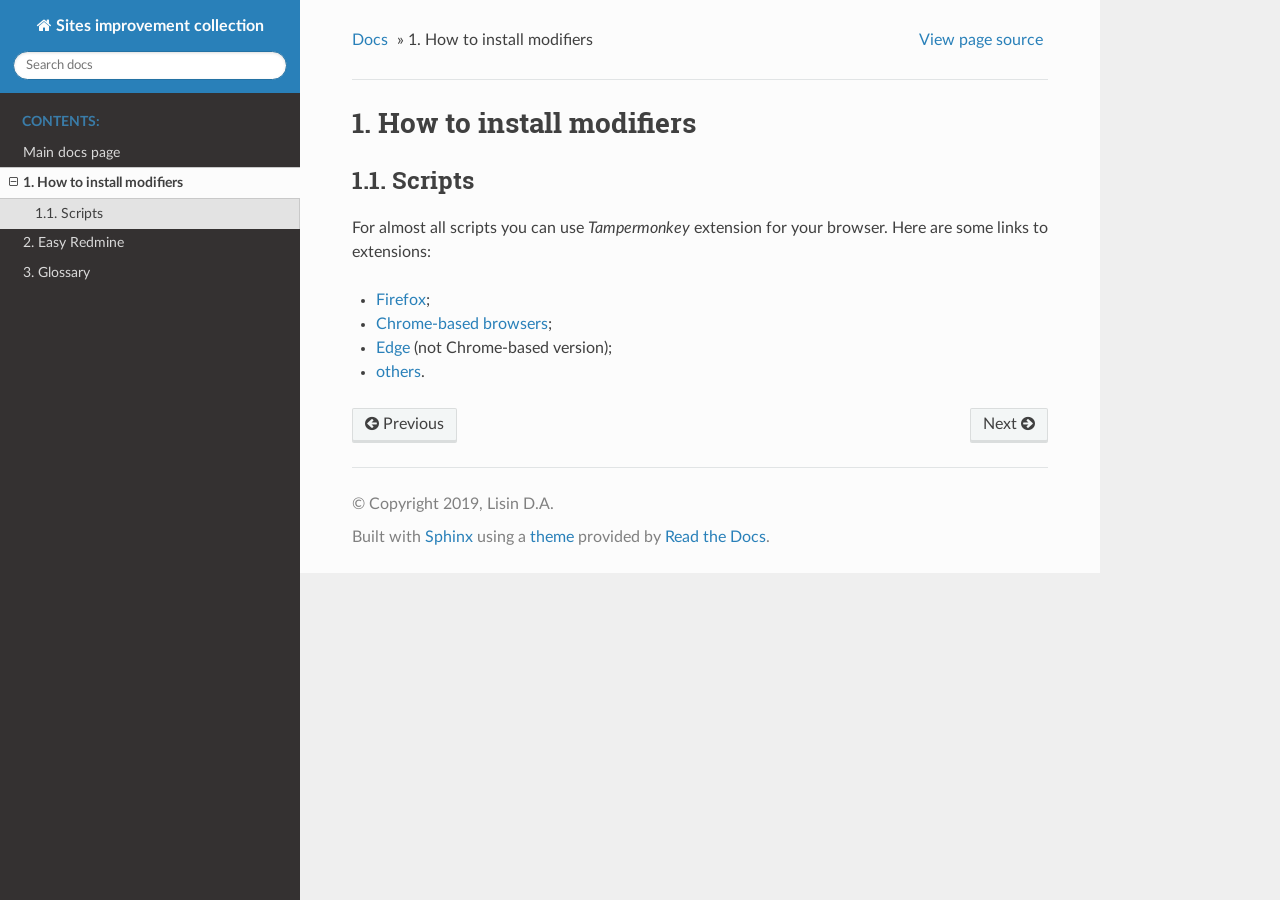
==== docs/how_to/index.html @ df13b31c "Init docs" ====
<!DOCTYPE html>
<!--[if IE 8]><html class="no-js lt-ie9" lang="en" > <![endif]-->
<!--[if gt IE 8]><!--> <html class="no-js" lang="en" > <!--<![endif]-->
<head>
  <meta charset="utf-8">
  
  <meta name="viewport" content="width=device-width, initial-scale=1.0">
  
  <title>1. How to install modifiers &mdash; Sites improvement collection 1.0.0 documentation</title>
  

  
  
    <link rel="shortcut icon" href="../_static/favicon.ico"/>
  
  
  

  
  <script type="text/javascript" src="../_static/js/modernizr.min.js"></script>
  
    
      <script type="text/javascript" id="documentation_options" data-url_root="../" src="../_static/documentation_options.js"></script>
        <script type="text/javascript" src="../_static/jquery.js"></script>
        <script type="text/javascript" src="../_static/underscore.js"></script>
        <script type="text/javascript" src="../_static/doctools.js"></script>
        <script type="text/javascript" src="../_static/language_data.js"></script>
    
    <script type="text/javascript" src="../_static/js/theme.js"></script>

    

  
  <link rel="stylesheet" href="../_static/css/theme.css" type="text/css" />
  <link rel="stylesheet" href="../_static/pygments.css" type="text/css" />
  <link rel="stylesheet" href="../_static/css/styles.css" type="text/css" />
    <link rel="index" title="Index" href="../genindex.html" />
    <link rel="search" title="Search" href="../search.html" />
    <link rel="next" title="2. Easy Redmine" href="../easy_redmine/index.html" />
    <link rel="prev" title="Main docs page" href="../index.html" /> 
</head>

<body class="wy-body-for-nav">

   
  <div class="wy-grid-for-nav">
    
    <nav data-toggle="wy-nav-shift" class="wy-nav-side">
      <div class="wy-side-scroll">
        <div class="wy-side-nav-search" >
          

          
            <a href="../index.html" class="icon icon-home"> Sites improvement collection
          

          
          </a>

          
            
            
          

          
<div role="search">
  <form id="rtd-search-form" class="wy-form" action="../search.html" method="get">
    <input type="text" name="q" placeholder="Search docs" />
    <input type="hidden" name="check_keywords" value="yes" />
    <input type="hidden" name="area" value="default" />
  </form>
</div>

          
        </div>

        <div class="wy-menu wy-menu-vertical" data-spy="affix" role="navigation" aria-label="main navigation">
          
            
            
              
            
            
              <p class="caption"><span class="caption-text">Contents:</span></p>
<ul class="current">
<li class="toctree-l1"><a class="reference internal" href="../index.html">Main docs page</a></li>
<li class="toctree-l1 current"><a class="current reference internal" href="#">1. How to install modifiers</a><ul>
<li class="toctree-l2"><a class="reference internal" href="#scripts">1.1. Scripts</a></li>
</ul>
</li>
<li class="toctree-l1"><a class="reference internal" href="../easy_redmine/index.html">2. Easy Redmine</a></li>
<li class="toctree-l1"><a class="reference internal" href="../glossary.html">3. Glossary</a></li>
</ul>

            
          
        </div>
      </div>
    </nav>

    <section data-toggle="wy-nav-shift" class="wy-nav-content-wrap">

      
      <nav class="wy-nav-top" aria-label="top navigation">
        
          <i data-toggle="wy-nav-top" class="fa fa-bars"></i>
          <a href="../index.html">Sites improvement collection</a>
        
      </nav>


      <div class="wy-nav-content">
        
        <div class="rst-content">
        
          















<div role="navigation" aria-label="breadcrumbs navigation">

  <ul class="wy-breadcrumbs">
    
      <li><a href="../index.html">Docs</a> &raquo;</li>
        
      <li>1. How to install modifiers</li>
    
    
      <li class="wy-breadcrumbs-aside">
        
            
            <a href="../_sources/how_to/index.rst.txt" rel="nofollow"> View page source</a>
          
        
      </li>
    
  </ul>

  
  <hr/>
</div>
          <div role="main" class="document" itemscope="itemscope" itemtype="http://schema.org/Article">
           <div itemprop="articleBody">
            
  <div class="section" id="how-to-install-modifiers">
<h1>1. How to install modifiers<a class="headerlink" href="#how-to-install-modifiers" title="Permalink to this headline">¶</a></h1>
<div class="section" id="scripts">
<h2>1.1. Scripts<a class="headerlink" href="#scripts" title="Permalink to this headline">¶</a></h2>
<p>For almost all scripts you can use <em class="extension">Tampermonkey</em> extension for
your browser. Here are some links to extensions:</p>
<ul class="simple">
<li><p><a class="reference external" href="https://www.tampermonkey.net/?ext=dhdg&amp;browser=firefox">Firefox</a>;</p></li>
<li><p><a class="reference external" href="https://www.tampermonkey.net/?ext=dhdg&amp;browser=chrome">Chrome-based browsers</a>;</p></li>
<li><p><a class="reference external" href="https://www.tampermonkey.net/?ext=dhdg&amp;browser=edge">Edge</a>  (not Chrome-based version);</p></li>
<li><p><a class="reference external" href="https://www.tampermonkey.net/index.php?ext=dhdg&amp;browser=safari">others</a>.</p></li>
</ul>
</div>
</div>


           </div>
           
          </div>
          <footer>
  
    <div class="rst-footer-buttons" role="navigation" aria-label="footer navigation">
      
        <a href="../easy_redmine/index.html" class="btn btn-neutral float-right" title="2. Easy Redmine" accesskey="n" rel="next">Next <span class="fa fa-arrow-circle-right"></span></a>
      
      
        <a href="../index.html" class="btn btn-neutral float-left" title="Main docs page" accesskey="p" rel="prev"><span class="fa fa-arrow-circle-left"></span> Previous</a>
      
    </div>
  

  <hr/>

  <div role="contentinfo">
    <p>
        &copy; Copyright 2019, Lisin D.A.

    </p>
  </div>
  Built with <a href="http://sphinx-doc.org/">Sphinx</a> using a <a href="https://github.com/rtfd/sphinx_rtd_theme">theme</a> provided by <a href="https://readthedocs.org">Read the Docs</a>. 

</footer>

        </div>
      </div>

    </section>

  </div>
  


  <script type="text/javascript">
      jQuery(function () {
          SphinxRtdTheme.Navigation.enable(true);
      });
  </script>

  
  
    
   

</body>
</html>
---- docs/_static/css/theme.css ----
/* sphinx_rtd_theme version 0.4.3 | MIT license */
/* Built 20190212 16:02 */
*{-webkit-box-sizing:border-box;-moz-box-sizing:border-box;box-sizing:border-box}article,aside,details,figcaption,figure,footer,header,hgroup,nav,section{display:block}audio,canvas,video{display:inline-block;*display:inline;*zoom:1}audio:not([controls]){display:none}[hidden]{display:none}*{-webkit-box-sizing:border-box;-moz-box-sizing:border-box;box-sizing:border-box}html{font-size:100%;-webkit-text-size-adjust:100%;-ms-text-size-adjust:100%}body{margin:0}a:hover,a:active{outline:0}abbr[title]{border-bottom:1px dotted}b,strong{font-weight:bold}blockquote{margin:0}dfn{font-style:italic}ins{background:#ff9;color:#000;text-decoration:none}mark{background:#ff0;color:#000;font-style:italic;font-weight:bold}pre,code,.rst-content tt,.rst-content code,kbd,samp{font-family:monospace,serif;_font-family:"courier new",monospace;font-size:1em}pre{white-space:pre}q{quotes:none}q:before,q:after{content:"";content:none}small{font-size:85%}sub,sup{font-size:75%;line-height:0;position:relative;vertical-align:baseline}sup{top:-0.5em}sub{bottom:-0.25em}ul,ol,dl{margin:0;padding:0;list-style:none;list-style-image:none}li{list-style:none}dd{margin:0}img{border:0;-ms-interpolation-mode:bicubic;vertical-align:middle;max-width:100%}svg:not(:root){overflow:hidden}figure{margin:0}form{margin:0}fieldset{border:0;margin:0;padding:0}label{cursor:pointer}legend{border:0;*margin-left:-7px;padding:0;white-space:normal}button,input,select,textarea{font-size:100%;margin:0;vertical-align:baseline;*vertical-align:middle}button,input{line-height:normal}button,input[type="button"],input[type="reset"],input[type="submit"]{cursor:pointer;-webkit-appearance:button;*overflow:visible}button[disabled],input[disabled]{cursor:default}input[type="checkbox"],input[type="radio"]{box-sizing:border-box;padding:0;*width:13px;*height:13px}input[type="search"]{-webkit-appearance:textfield;-moz-box-sizing:content-box;-webkit-box-sizing:content-box;box-sizing:content-box}input[type="search"]::-webkit-search-decoration,input[type="search"]::-webkit-search-cancel-button{-webkit-appearance:none}button::-moz-focus-inner,input::-moz-focus-inner{border:0;padding:0}textarea{overflow:auto;vertical-align:top;resize:vertical}table{border-collapse:collapse;border-spacing:0}td{vertical-align:top}.chromeframe{margin:.2em 0;background:#ccc;color:#000;padding:.2em 0}.ir{display:block;border:0;text-indent:-999em;overflow:hidden;background-color:transparent;background-repeat:no-repeat;text-align:left;direction:ltr;*line-height:0}.ir br{display:none}.hidden{display:none !important;visibility:hidden}.visuallyhidden{border:0;clip:rect(0 0 0 0);height:1px;margin:-1px;overflow:hidden;padding:0;position:absolute;width:1px}.visuallyhidden.focusable:active,.visuallyhidden.focusable:focus{clip:auto;height:auto;margin:0;overflow:visible;position:static;width:auto}.invisible{visibility:hidden}.relative{position:relative}big,small{font-size:100%}@media print{html,body,section{background:none !important}*{box-shadow:none !important;text-shadow:none !important;filter:none !important;-ms-filter:none !important}a,a:visited{text-decoration:underline}.ir a:after,a[href^="javascript:"]:after,a[href^="#"]:after{content:""}pre,blockquote{page-break-inside:avoid}thead{display:table-header-group}tr,img{page-break-inside:avoid}img{max-width:100% !important}@page{margin:.5cm}p,h2,.rst-content .toctree-wrapper p.caption,h3{orphans:3;widows:3}h2,.rst-content .toctree-wrapper p.caption,h3{page-break-after:avoid}}.fa:before,.wy-menu-vertical li span.toctree-expand:before,.wy-menu-vertical li.on a span.toctree-expand:before,.wy-menu-vertical li.current>a span.toctree-expand:before,.rst-content .admonition-title:before,.rst-content h1 .headerlink:before,.rst-content h2 .headerlink:before,.rst-content h3 .headerlink:before,.rst-content h4 .headerlink:before,.rst-content h5 .headerlink:before,.rst-content h6 .headerlink:before,.rst-content dl dt .headerlink:before,.rst-content p.caption .headerlink:before,.rst-content table>caption .headerlink:before,.rst-content .code-block-caption .headerlink:before,.rst-content tt.download span:first-child:before,.rst-content code.download span:first-child:before,.icon:before,.wy-dropdown .caret:before,.wy-inline-validate.wy-inline-validate-success .wy-input-context:before,.wy-inline-validate.wy-inline-validate-danger .wy-input-context:before,.wy-inline-validate.wy-inline-validate-warning .wy-input-context:before,.wy-inline-validate.wy-inline-validate-info .wy-input-context:before,.wy-alert,.rst-content .note,.rst-content .attention,.rst-content .caution,.rst-content .danger,.rst-content .error,.rst-content .hint,.rst-content .important,.rst-content .tip,.rst-content .warning,.rst-content .seealso,.rst-content .admonition-todo,.rst-content .admonition,.btn,input[type="text"],input[type="password"],input[type="email"],input[type="url"],input[type="date"],input[type="month"],input[type="time"],input[type="datetime"],input[type="datetime-local"],input[type="week"],input[type="number"],input[type="search"],input[type="tel"],input[type="color"],select,textarea,.wy-menu-vertical li.on a,.wy-menu-vertical li.current>a,.wy-side-nav-search>a,.wy-side-nav-search .wy-dropdown>a,.wy-nav-top a{-webkit-font-smoothing:antialiased}.clearfix{*zoom:1}.clearfix:before,.clearfix:after{display:table;content:""}.clearfix:after{clear:both}/*!
 *  Font Awesome 4.7.0 by @davegandy - http://fontawesome.io - @fontawesome
 *  License - http://fontawesome.io/license (Font: SIL OFL 1.1, CSS: MIT License)
 */@font-face{font-family:'FontAwesome';src:url("../fonts/fontawesome-webfont.eot?v=4.7.0");src:url("../fonts/fontawesome-webfont.eot?#iefix&v=4.7.0") format("embedded-opentype"),url("../fonts/fontawesome-webfont.woff2?v=4.7.0") format("woff2"),url("../fonts/fontawesome-webfont.woff?v=4.7.0") format("woff"),url("../fonts/fontawesome-webfont.ttf?v=4.7.0") format("truetype"),url("../fonts/fontawesome-webfont.svg?v=4.7.0#fontawesomeregular") format("svg");font-weight:normal;font-style:normal}.fa,.wy-menu-vertical li span.toctree-expand,.wy-menu-vertical li.on a span.toctree-expand,.wy-menu-vertical li.current>a span.toctree-expand,.rst-content .admonition-title,.rst-content h1 .headerlink,.rst-content h2 .headerlink,.rst-content h3 .headerlink,.rst-content h4 .headerlink,.rst-content h5 .headerlink,.rst-content h6 .headerlink,.rst-content dl dt .headerlink,.rst-content p.caption .headerlink,.rst-content table>caption .headerlink,.rst-content .code-block-caption .headerlink,.rst-content tt.download span:first-child,.rst-content code.download span:first-child,.icon{display:inline-block;font:normal normal normal 14px/1 FontAwesome;font-size:inherit;text-rendering:auto;-webkit-font-smoothing:antialiased;-moz-osx-font-smoothing:grayscale}.fa-lg{font-size:1.3333333333em;line-height:.75em;vertical-align:-15%}.fa-2x{font-size:2em}.fa-3x{font-size:3em}.fa-4x{font-size:4em}.fa-5x{font-size:5em}.fa-fw{width:1.2857142857em;text-align:center}.fa-ul{padding-left:0;margin-left:2.1428571429em;list-style-type:none}.fa-ul>li{position:relative}.fa-li{position:absolute;left:-2.1428571429em;width:2.1428571429em;top:.1428571429em;text-align:center}.fa-li.fa-lg{left:-1.8571428571em}.fa-border{padding:.2em .25em .15em;border:solid 0.08em #eee;border-radius:.1em}.fa-pull-left{float:left}.fa-pull-right{float:right}.fa.fa-pull-left,.wy-menu-vertical li span.fa-pull-left.toctree-expand,.wy-menu-vertical li.on a span.fa-pull-left.toctree-expand,.wy-menu-vertical li.current>a span.fa-pull-left.toctree-expand,.rst-content .fa-pull-left.admonition-title,.rst-content h1 .fa-pull-left.headerlink,.rst-content h2 .fa-pull-left.headerlink,.rst-content h3 .fa-pull-left.headerlink,.rst-content h4 .fa-pull-left.headerlink,.rst-content h5 .fa-pull-left.headerlink,.rst-content h6 .fa-pull-left.headerlink,.rst-content dl dt .fa-pull-left.headerlink,.rst-content p.caption .fa-pull-left.headerlink,.rst-content table>caption .fa-pull-left.headerlink,.rst-content .code-block-caption .fa-pull-left.headerlink,.rst-content tt.download span.fa-pull-left:first-child,.rst-content code.download span.fa-pull-left:first-child,.fa-pull-left.icon{margin-right:.3em}.fa.fa-pull-right,.wy-menu-vertical li span.fa-pull-right.toctree-expand,.wy-menu-vertical li.on a span.fa-pull-right.toctree-expand,.wy-menu-vertical li.current>a span.fa-pull-right.toctree-expand,.rst-content .fa-pull-right.admonition-title,.rst-content h1 .fa-pull-right.headerlink,.rst-content h2 .fa-pull-right.headerlink,.rst-content h3 .fa-pull-right.headerlink,.rst-content h4 .fa-pull-right.headerlink,.rst-content h5 .fa-pull-right.headerlink,.rst-content h6 .fa-pull-right.headerlink,.rst-content dl dt .fa-pull-right.headerlink,.rst-content p.caption .fa-pull-right.headerlink,.rst-content table>caption .fa-pull-right.headerlink,.rst-content .code-block-caption .fa-pull-right.headerlink,.rst-content tt.download span.fa-pull-right:first-child,.rst-content code.download span.fa-pull-right:first-child,.fa-pull-right.icon{margin-left:.3em}.pull-right{float:right}.pull-left{float:left}.fa.pull-left,.wy-menu-vertical li span.pull-left.toctree-expand,.wy-menu-vertical li.on a span.pull-left.toctree-expand,.wy-menu-vertical li.current>a span.pull-left.toctree-expand,.rst-content .pull-left.admonition-title,.rst-content h1 .pull-left.headerlink,.rst-content h2 .pull-left.headerlink,.rst-content h3 .pull-left.headerlink,.rst-content h4 .pull-left.headerlink,.rst-content h5 .pull-left.headerlink,.rst-content h6 .pull-left.headerlink,.rst-content dl dt .pull-left.headerlink,.rst-content p.caption .pull-left.headerlink,.rst-content table>caption .pull-left.headerlink,.rst-content .code-block-caption .pull-left.headerlink,.rst-content tt.download span.pull-left:first-child,.rst-content code.download span.pull-left:first-child,.pull-left.icon{margin-right:.3em}.fa.pull-right,.wy-menu-vertical li span.pull-right.toctree-expand,.wy-menu-vertical li.on a span.pull-right.toctree-expand,.wy-menu-vertical li.current>a span.pull-right.toctree-expand,.rst-content .pull-right.admonition-title,.rst-content h1 .pull-right.headerlink,.rst-content h2 .pull-right.headerlink,.rst-content h3 .pull-right.headerlink,.rst-content h4 .pull-right.headerlink,.rst-content h5 .pull-right.headerlink,.rst-content h6 .pull-right.headerlink,.rst-content dl dt .pull-right.headerlink,.rst-content p.caption .pull-right.headerlink,.rst-content table>caption .pull-right.headerlink,.rst-content .code-block-caption .pull-right.headerlink,.rst-content tt.download span.pull-right:first-child,.rst-content code.download span.pull-right:first-child,.pull-right.icon{margin-left:.3em}.fa-spin{-webkit-animation:fa-spin 2s infinite linear;animation:fa-spin 2s infinite linear}.fa-pulse{-webkit-animation:fa-spin 1s infinite steps(8);animation:fa-spin 1s infinite steps(8)}@-webkit-keyframes fa-spin{0%{-webkit-transform:rotate(0deg);transform:rotate(0deg)}100%{-webkit-transform:rotate(359deg);transform:rotate(359deg)}}@keyframes fa-spin{0%{-webkit-transform:rotate(0deg);transform:rotate(0deg)}100%{-webkit-transform:rotate(359deg);transform:rotate(359deg)}}.fa-rotate-90{-ms-filter:"progid:DXImageTransform.Microsoft.BasicImage(rotation=1)";-webkit-transform:rotate(90deg);-ms-transform:rotate(90deg);transform:rotate(90deg)}.fa-rotate-180{-ms-filter:"progid:DXImageTransform.Microsoft.BasicImage(rotation=2)";-webkit-transform:rotate(180deg);-ms-transform:rotate(180deg);transform:rotate(180deg)}.fa-rotate-270{-ms-filter:"progid:DXImageTransform.Microsoft.BasicImage(rotation=3)";-webkit-transform:rotate(270deg);-ms-transform:rotate(270deg);transform:rotate(270deg)}.fa-flip-horizontal{-ms-filter:"progid:DXImageTransform.Microsoft.BasicImage(rotation=0, mirror=1)";-webkit-transform:scale(-1, 1);-ms-transform:scale(-1, 1);transform:scale(-1, 1)}.fa-flip-vertical{-ms-filter:"progid:DXImageTransform.Microsoft.BasicImage(rotation=2, mirror=1)";-webkit-transform:scale(1, -1);-ms-transform:scale(1, -1);transform:scale(1, -1)}:root .fa-rotate-90,:root .fa-rotate-180,:root .fa-rotate-270,:root .fa-flip-horizontal,:root .fa-flip-vertical{filter:none}.fa-stack{position:relative;display:inline-block;width:2em;height:2em;line-height:2em;vertical-align:middle}.fa-stack-1x,.fa-stack-2x{position:absolute;left:0;width:100%;text-align:center}.fa-stack-1x{line-height:inherit}.fa-stack-2x{font-size:2em}.fa-inverse{color:#fff}.fa-glass:before{content:""}.fa-music:before{content:""}.fa-search:before,.icon-search:before{content:""}.fa-envelope-o:before{content:""}.fa-heart:before{content:""}.fa-star:before{content:""}.fa-star-o:before{content:""}.fa-user:before{content:""}.fa-film:before{content:""}.fa-th-large:before{content:""}.fa-th:before{content:""}.fa-th-list:before{content:""}.fa-check:before{content:""}.fa-remove:before,.fa-close:before,.fa-times:before{content:""}.fa-search-plus:before{content:""}.fa-search-minus:before{content:""}.fa-power-off:before{content:""}.fa-signal:before{content:""}.fa-gear:before,.fa-cog:before{content:""}.fa-trash-o:before{content:""}.fa-home:before,.icon-home:before{content:""}.fa-file-o:before{content:""}.fa-clock-o:before{content:""}.fa-road:before{content:""}.fa-download:before,.rst-content tt.download span:first-child:before,.rst-content code.download span:first-child:before{content:""}.fa-arrow-circle-o-down:before{content:""}.fa-arrow-circle-o-up:before{content:""}.fa-inbox:before{content:""}.fa-play-circle-o:before{content:""}.fa-rotate-right:before,.fa-repeat:before{content:""}.fa-refresh:before{content:""}.fa-list-alt:before{content:""}.fa-lock:before{content:""}.fa-flag:before{content:""}.fa-headphones:before{content:""}.fa-volume-off:before{content:""}.fa-volume-down:before{content:""}.fa-volume-up:before{content:""}.fa-qrcode:before{content:""}.fa-barcode:before{content:""}.fa-tag:before{content:""}.fa-tags:before{content:""}.fa-book:before,.icon-book:before{content:""}.fa-bookmark:before{content:""}.fa-print:before{content:""}.fa-camera:before{content:""}.fa-font:before{content:""}.fa-bold:before{content:""}.fa-italic:before{content:""}.fa-text-height:before{content:""}.fa-text-width:before{content:""}.fa-align-left:before{content:""}.fa-align-center:before{content:""}.fa-align-right:before{content:""}.fa-align-justify:before{content:""}.fa-list:before{content:""}.fa-dedent:before,.fa-outdent:before{content:""}.fa-indent:before{content:""}.fa-video-camera:before{content:""}.fa-photo:before,.fa-image:before,.fa-picture-o:before{content:""}.fa-pencil:before{content:""}.fa-map-marker:before{content:""}.fa-adjust:before{content:""}.fa-tint:before{content:""}.fa-edit:before,.fa-pencil-square-o:before{content:""}.fa-share-square-o:before{content:""}.fa-check-square-o:before{content:""}.fa-arrows:before{content:""}.fa-step-backward:before{content:""}.fa-fast-backward:before{content:""}.fa-backward:before{content:""}.fa-play:before{content:""}.fa-pause:before{content:""}.fa-stop:before{content:""}.fa-forward:before{content:""}.fa-fast-forward:before{content:""}.fa-step-forward:before{content:""}.fa-eject:before{content:""}.fa-chevron-left:before{content:""}.fa-chevron-right:before{content:""}.fa-plus-circle:before{content:""}.fa-minus-circle:before{content:""}.fa-times-circle:before,.wy-inline-validate.wy-inline-validate-danger .wy-input-context:before{content:""}.fa-check-circle:before,.wy-inline-validate.wy-inline-validate-success .wy-input-context:before{content:""}.fa-question-circle:before{content:""}.fa-info-circle:before{content:""}.fa-crosshairs:before{content:""}.fa-times-circle-o:before{content:""}.fa-check-circle-o:before{content:""}.fa-ban:before{content:""}.fa-arrow-left:before{content:""}.fa-arrow-right:before{content:""}.fa-arrow-up:before{content:""}.fa-arrow-down:before{content:""}.fa-mail-forward:before,.fa-share:before{content:""}.fa-expand:before{content:""}.fa-compress:before{content:""}.fa-plus:before{content:""}.fa-minus:before{content:""}.fa-asterisk:before{content:""}.fa-exclamation-circle:before,.wy-inline-validate.wy-inline-validate-warning .wy-input-context:before,.wy-inline-validate.wy-inline-validate-info .wy-input-context:before,.rst-content .admonition-title:before{content:""}.fa-gift:before{content:""}.fa-leaf:before{content:""}.fa-fire:before,.icon-fire:before{content:""}.fa-eye:before{content:""}.fa-eye-slash:before{content:""}.fa-warning:before,.fa-exclamation-triangle:before{content:""}.fa-plane:before{content:""}.fa-calendar:before{content:""}.fa-random:before{content:""}.fa-comment:before{content:""}.fa-magnet:before{content:""}.fa-chevron-up:before{content:""}.fa-chevron-down:before{content:""}.fa-retweet:before{content:""}.fa-shopping-cart:before{content:""}.fa-folder:before{content:""}.fa-folder-open:before{content:""}.fa-arrows-v:before{content:""}.fa-arrows-h:before{content:""}.fa-bar-chart-o:before,.fa-bar-chart:before{content:""}.fa-twitter-square:before{content:""}.fa-facebook-square:before{content:""}.fa-camera-retro:before{content:""}.fa-key:before{content:""}.fa-gears:before,.fa-cogs:before{content:""}.fa-comments:before{content:""}.fa-thumbs-o-up:before{content:""}.fa-thumbs-o-down:before{content:""}.fa-star-half:before{content:""}.fa-heart-o:before{content:""}.fa-sign-out:before{content:""}.fa-linkedin-square:before{content:""}.fa-thumb-tack:before{content:""}.fa-external-link:before{content:""}.fa-sign-in:before{content:""}.fa-trophy:before{content:""}.fa-github-square:before{content:""}.fa-upload:before{content:""}.fa-lemon-o:before{content:""}.fa-phone:before{content:""}.fa-square-o:before{content:""}.fa-bookmark-o:before{content:""}.fa-phone-square:before{content:""}.fa-twitter:before{content:""}.fa-facebook-f:before,.fa-facebook:before{content:""}.fa-github:before,.icon-github:before{content:""}.fa-unlock:before{content:""}.fa-credit-card:before{content:""}.fa-feed:before,.fa-rss:before{content:""}.fa-hdd-o:before{content:""}.fa-bullhorn:before{content:""}.fa-bell:before{content:""}.fa-certificate:before{content:""}.fa-hand-o-right:before{content:""}.fa-hand-o-left:before{content:""}.fa-hand-o-up:before{content:""}.fa-hand-o-down:before{content:""}.fa-arrow-circle-left:before,.icon-circle-arrow-left:before{content:""}.fa-arrow-circle-right:before,.icon-circle-arrow-right:before{content:""}.fa-arrow-circle-up:before{content:""}.fa-arrow-circle-down:before{content:""}.fa-globe:before{content:""}.fa-wrench:before{content:""}.fa-tasks:before{content:""}.fa-filter:before{content:""}.fa-briefcase:before{content:""}.fa-arrows-alt:before{content:""}.fa-group:before,.fa-users:before{content:""}.fa-chain:before,.fa-link:before,.icon-link:before{content:""}.fa-cloud:before{content:""}.fa-flask:before{content:""}.fa-cut:before,.fa-scissors:before{content:""}.fa-copy:before,.fa-files-o:before{content:""}.fa-paperclip:before{content:""}.fa-save:before,.fa-floppy-o:before{content:""}.fa-square:before{content:""}.fa-navicon:before,.fa-reorder:before,.fa-bars:before{content:""}.fa-list-ul:before{content:""}.fa-list-ol:before{content:""}.fa-strikethrough:before{content:""}.fa-underline:before{content:""}.fa-table:before{content:""}.fa-magic:before{content:""}.fa-truck:before{content:""}.fa-pinterest:before{content:""}.fa-pinterest-square:before{content:""}.fa-google-plus-square:before{content:""}.fa-google-plus:before{content:""}.fa-money:before{content:""}.fa-caret-down:before,.wy-dropdown .caret:before,.icon-caret-down:before{content:""}.fa-caret-up:before{content:""}.fa-caret-left:before{content:""}.fa-caret-right:before{content:""}.fa-columns:before{content:""}.fa-unsorted:before,.fa-sort:before{content:""}.fa-sort-down:before,.fa-sort-desc:before{content:""}.fa-sort-up:before,.fa-sort-asc:before{content:""}.fa-envelope:before{content:""}.fa-linkedin:before{content:""}.fa-rotate-left:before,.fa-undo:before{content:""}.fa-legal:before,.fa-gavel:before{content:""}.fa-dashboard:before,.fa-tachometer:before{content:""}.fa-comment-o:before{content:""}.fa-comments-o:before{content:""}.fa-flash:before,.fa-bolt:before{content:""}.fa-sitemap:before{content:""}.fa-umbrella:before{content:""}.fa-paste:before,.fa-clipboard:before{content:""}.fa-lightbulb-o:before{content:""}.fa-exchange:before{content:""}.fa-cloud-download:before{content:""}.fa-cloud-upload:before{content:""}.fa-user-md:before{content:""}.fa-stethoscope:before{content:""}.fa-suitcase:before{content:""}.fa-bell-o:before{content:""}.fa-coffee:before{content:""}.fa-cutlery:before{content:""}.fa-file-text-o:before{content:""}.fa-building-o:before{content:""}.fa-hospital-o:before{content:""}.fa-ambulance:before{content:""}.fa-medkit:before{content:""}.fa-fighter-jet:before{content:""}.fa-beer:before{content:""}.fa-h-square:before{content:""}.fa-plus-square:before{content:""}.fa-angle-double-left:before{content:""}.fa-angle-double-right:before{content:""}.fa-angle-double-up:before{content:""}.fa-angle-double-down:before{content:""}.fa-angle-left:before{content:""}.fa-angle-right:before{content:""}.fa-angle-up:before{content:""}.fa-angle-down:before{content:""}.fa-desktop:before{content:""}.fa-laptop:before{content:""}.fa-tablet:before{content:""}.fa-mobile-phone:before,.fa-mobile:before{content:""}.fa-circle-o:before{content:""}.fa-quote-left:before{content:""}.fa-quote-right:before{content:""}.fa-spinner:before{content:""}.fa-circle:before{content:""}.fa-mail-reply:before,.fa-reply:before{content:""}.fa-github-alt:before{content:""}.fa-folder-o:before{content:""}.fa-folder-open-o:before{content:""}.fa-smile-o:before{content:""}.fa-frown-o:before{content:""}.fa-meh-o:before{content:""}.fa-gamepad:before{content:""}.fa-keyboard-o:before{content:""}.fa-flag-o:before{content:""}.fa-flag-checkered:before{content:""}.fa-terminal:before{content:""}.fa-code:before{content:""}.fa-mail-reply-all:before,.fa-reply-all:before{content:""}.fa-star-half-empty:before,.fa-star-half-full:before,.fa-star-half-o:before{content:""}.fa-location-arrow:before{content:""}.fa-crop:before{content:""}.fa-code-fork:before{content:""}.fa-unlink:before,.fa-chain-broken:before{content:""}.fa-question:before{content:""}.fa-info:before{content:""}.fa-exclamation:before{content:""}.fa-superscript:before{content:""}.fa-subscript:before{content:""}.fa-eraser:before{content:""}.fa-puzzle-piece:before{content:""}.fa-microphone:before{content:""}.fa-microphone-slash:before{content:""}.fa-shield:before{content:""}.fa-calendar-o:before{content:""}.fa-fire-extinguisher:before{content:""}.fa-rocket:before{content:""}.fa-maxcdn:before{content:""}.fa-chevron-circle-left:before{content:""}.fa-chevron-circle-right:before{content:""}.fa-chevron-circle-up:before{content:""}.fa-chevron-circle-down:before{content:""}.fa-html5:before{content:""}.fa-css3:before{content:""}.fa-anchor:before{content:""}.fa-unlock-alt:before{content:""}.fa-bullseye:before{content:""}.fa-ellipsis-h:before{content:""}.fa-ellipsis-v:before{content:""}.fa-rss-square:before{content:""}.fa-play-circle:before{content:""}.fa-ticket:before{content:""}.fa-minus-square:before{content:""}.fa-minus-square-o:before,.wy-menu-vertical li.on a span.toctree-expand:before,.wy-menu-vertical li.current>a span.toctree-expand:before{content:""}.fa-level-up:before{content:""}.fa-level-down:before{content:""}.fa-check-square:before{content:""}.fa-pencil-square:before{content:""}.fa-external-link-square:before{content:""}.fa-share-square:before{content:""}.fa-compass:before{content:""}.fa-toggle-down:before,.fa-caret-square-o-down:before{content:""}.fa-toggle-up:before,.fa-caret-square-o-up:before{content:""}.fa-toggle-right:before,.fa-caret-square-o-right:before{content:""}.fa-euro:before,.fa-eur:before{content:""}.fa-gbp:before{content:""}.fa-dollar:before,.fa-usd:before{content:""}.fa-rupee:before,.fa-inr:before{content:""}.fa-cny:before,.fa-rmb:before,.fa-yen:before,.fa-jpy:before{content:""}.fa-ruble:before,.fa-rouble:before,.fa-rub:before{content:""}.fa-won:before,.fa-krw:before{content:""}.fa-bitcoin:before,.fa-btc:before{content:""}.fa-file:before{content:""}.fa-file-text:before{content:""}.fa-sort-alpha-asc:before{content:""}.fa-sort-alpha-desc:before{content:""}.fa-sort-amount-asc:before{content:""}.fa-sort-amount-desc:before{content:""}.fa-sort-numeric-asc:before{content:""}.fa-sort-numeric-desc:before{content:""}.fa-thumbs-up:before{content:""}.fa-thumbs-down:before{content:""}.fa-youtube-square:before{content:""}.fa-youtube:before{content:""}.fa-xing:before{content:""}.fa-xing-square:before{content:""}.fa-youtube-play:before{content:""}.fa-dropbox:before{content:""}.fa-stack-overflow:before{content:""}.fa-instagram:before{content:""}.fa-flickr:before{content:""}.fa-adn:before{content:""}.fa-bitbucket:before,.icon-bitbucket:before{content:""}.fa-bitbucket-square:before{content:""}.fa-tumblr:before{content:""}.fa-tumblr-square:before{content:""}.fa-long-arrow-down:before{content:""}.fa-long-arrow-up:before{content:""}.fa-long-arrow-left:before{content:""}.fa-long-arrow-right:before{content:""}.fa-apple:before{content:""}.fa-windows:before{content:""}.fa-android:before{content:""}.fa-linux:before{content:""}.fa-dribbble:before{content:""}.fa-skype:before{content:""}.fa-foursquare:before{content:""}.fa-trello:before{content:""}.fa-female:before{content:""}.fa-male:before{content:""}.fa-gittip:before,.fa-gratipay:before{content:""}.fa-sun-o:before{content:""}.fa-moon-o:before{content:""}.fa-archive:before{content:""}.fa-bug:before{content:""}.fa-vk:before{content:""}.fa-weibo:before{content:""}.fa-renren:before{content:""}.fa-pagelines:before{content:""}.fa-stack-exchange:before{content:""}.fa-arrow-circle-o-right:before{content:""}.fa-arrow-circle-o-left:before{content:""}.fa-toggle-left:before,.fa-caret-square-o-left:before{content:""}.fa-dot-circle-o:before{content:""}.fa-wheelchair:before{content:""}.fa-vimeo-square:before{content:""}.fa-turkish-lira:before,.fa-try:before{content:""}.fa-plus-square-o:before,.wy-menu-vertical li span.toctree-expand:before{content:""}.fa-space-shuttle:before{content:""}.fa-slack:before{content:""}.fa-envelope-square:before{content:""}.fa-wordpress:before{content:""}.fa-openid:before{content:""}.fa-institution:before,.fa-bank:before,.fa-university:before{content:""}.fa-mortar-board:before,.fa-graduation-cap:before{content:""}.fa-yahoo:before{content:""}.fa-google:before{content:""}.fa-reddit:before{content:""}.fa-reddit-square:before{content:""}.fa-stumbleupon-circle:before{content:""}.fa-stumbleupon:before{content:""}.fa-delicious:before{content:""}.fa-digg:before{content:""}.fa-pied-piper-pp:before{content:""}.fa-pied-piper-alt:before{content:""}.fa-drupal:before{content:""}.fa-joomla:before{content:""}.fa-language:before{content:""}.fa-fax:before{content:""}.fa-building:before{content:""}.fa-child:before{content:""}.fa-paw:before{content:""}.fa-spoon:before{content:""}.fa-cube:before{content:""}.fa-cubes:before{content:""}.fa-behance:before{content:""}.fa-behance-square:before{content:""}.fa-steam:before{content:""}.fa-steam-square:before{content:""}.fa-recycle:before{content:""}.fa-automobile:before,.fa-car:before{content:""}.fa-cab:before,.fa-taxi:before{content:""}.fa-tree:before{content:""}.fa-spotify:before{content:""}.fa-deviantart:before{content:""}.fa-soundcloud:before{content:""}.fa-database:before{content:""}.fa-file-pdf-o:before{content:""}.fa-file-word-o:before{content:""}.fa-file-excel-o:before{content:""}.fa-file-powerpoint-o:before{content:""}.fa-file-photo-o:before,.fa-file-picture-o:before,.fa-file-image-o:before{content:""}.fa-file-zip-o:before,.fa-file-archive-o:before{content:""}.fa-file-sound-o:before,.fa-file-audio-o:before{content:""}.fa-file-movie-o:before,.fa-file-video-o:before{content:""}.fa-file-code-o:before{content:""}.fa-vine:before{content:""}.fa-codepen:before{content:""}.fa-jsfiddle:before{content:""}.fa-life-bouy:before,.fa-life-buoy:before,.fa-life-saver:before,.fa-support:before,.fa-life-ring:before{content:""}.fa-circle-o-notch:before{content:""}.fa-ra:before,.fa-resistance:before,.fa-rebel:before{content:""}.fa-ge:before,.fa-empire:before{content:""}.fa-git-square:before{content:""}.fa-git:before{content:""}.fa-y-combinator-square:before,.fa-yc-square:before,.fa-hacker-news:before{content:""}.fa-tencent-weibo:before{content:""}.fa-qq:before{content:""}.fa-wechat:before,.fa-weixin:before{content:""}.fa-send:before,.fa-paper-plane:before{content:""}.fa-send-o:before,.fa-paper-plane-o:before{content:""}.fa-history:before{content:""}.fa-circle-thin:before{content:""}.fa-header:before{content:""}.fa-paragraph:before{content:""}.fa-sliders:before{content:""}.fa-share-alt:before{content:""}.fa-share-alt-square:before{content:""}.fa-bomb:before{content:""}.fa-soccer-ball-o:before,.fa-futbol-o:before{content:""}.fa-tty:before{content:""}.fa-binoculars:before{content:""}.fa-plug:before{content:""}.fa-slideshare:before{content:""}.fa-twitch:before{content:""}.fa-yelp:before{content:""}.fa-newspaper-o:before{content:""}.fa-wifi:before{content:""}.fa-calculator:before{content:""}.fa-paypal:before{content:""}.fa-google-wallet:before{content:""}.fa-cc-visa:before{content:""}.fa-cc-mastercard:before{content:""}.fa-cc-discover:before{content:""}.fa-cc-amex:before{content:""}.fa-cc-paypal:before{content:""}.fa-cc-stripe:before{content:""}.fa-bell-slash:before{content:""}.fa-bell-slash-o:before{content:""}.fa-trash:before{content:""}.fa-copyright:before{content:""}.fa-at:before{content:""}.fa-eyedropper:before{content:""}.fa-paint-brush:before{content:""}.fa-birthday-cake:before{content:""}.fa-area-chart:before{content:""}.fa-pie-chart:before{content:""}.fa-line-chart:before{content:""}.fa-lastfm:before{content:""}.fa-lastfm-square:before{content:""}.fa-toggle-off:before{content:""}.fa-toggle-on:before{content:""}.fa-bicycle:before{content:""}.fa-bus:before{content:""}.fa-ioxhost:before{content:""}.fa-angellist:before{content:""}.fa-cc:before{content:""}.fa-shekel:before,.fa-sheqel:before,.fa-ils:before{content:""}.fa-meanpath:before{content:""}.fa-buysellads:before{content:""}.fa-connectdevelop:before{content:""}.fa-dashcube:before{content:""}.fa-forumbee:before{content:""}.fa-leanpub:before{content:""}.fa-sellsy:before{content:""}.fa-shirtsinbulk:before{content:""}.fa-simplybuilt:before{content:""}.fa-skyatlas:before{content:""}.fa-cart-plus:before{content:""}.fa-cart-arrow-down:before{content:""}.fa-diamond:before{content:""}.fa-ship:before{content:""}.fa-user-secret:before{content:""}.fa-motorcycle:before{content:""}.fa-street-view:before{content:""}.fa-heartbeat:before{content:""}.fa-venus:before{content:""}.fa-mars:before{content:""}.fa-mercury:before{content:""}.fa-intersex:before,.fa-transgender:before{content:""}.fa-transgender-alt:before{content:""}.fa-venus-double:before{content:""}.fa-mars-double:before{content:""}.fa-venus-mars:before{content:""}.fa-mars-stroke:before{content:""}.fa-mars-stroke-v:before{content:""}.fa-mars-stroke-h:before{content:""}.fa-neuter:before{content:""}.fa-genderless:before{content:""}.fa-facebook-official:before{content:""}.fa-pinterest-p:before{content:""}.fa-whatsapp:before{content:""}.fa-server:before{content:""}.fa-user-plus:before{content:""}.fa-user-times:before{content:""}.fa-hotel:before,.fa-bed:before{content:""}.fa-viacoin:before{content:""}.fa-train:before{content:""}.fa-subway:before{content:""}.fa-medium:before{content:""}.fa-yc:before,.fa-y-combinator:before{content:""}.fa-optin-monster:before{content:""}.fa-opencart:before{content:""}.fa-expeditedssl:before{content:""}.fa-battery-4:before,.fa-battery:before,.fa-battery-full:before{content:""}.fa-battery-3:before,.fa-battery-three-quarters:before{content:""}.fa-battery-2:before,.fa-battery-half:before{content:""}.fa-battery-1:before,.fa-battery-quarter:before{content:""}.fa-battery-0:before,.fa-battery-empty:before{content:""}.fa-mouse-pointer:before{content:""}.fa-i-cursor:before{content:""}.fa-object-group:before{content:""}.fa-object-ungroup:before{content:""}.fa-sticky-note:before{content:""}.fa-sticky-note-o:before{content:""}.fa-cc-jcb:before{content:""}.fa-cc-diners-club:before{content:""}.fa-clone:before{content:""}.fa-balance-scale:before{content:""}.fa-hourglass-o:before{content:""}.fa-hourglass-1:before,.fa-hourglass-start:before{content:""}.fa-hourglass-2:before,.fa-hourglass-half:before{content:""}.fa-hourglass-3:before,.fa-hourglass-end:before{content:""}.fa-hourglass:before{content:""}.fa-hand-grab-o:before,.fa-hand-rock-o:before{content:""}.fa-hand-stop-o:before,.fa-hand-paper-o:before{content:""}.fa-hand-scissors-o:before{content:""}.fa-hand-lizard-o:before{content:""}.fa-hand-spock-o:before{content:""}.fa-hand-pointer-o:before{content:""}.fa-hand-peace-o:before{content:""}.fa-trademark:before{content:""}.fa-registered:before{content:""}.fa-creative-commons:before{content:""}.fa-gg:before{content:""}.fa-gg-circle:before{content:""}.fa-tripadvisor:before{content:""}.fa-odnoklassniki:before{content:""}.fa-odnoklassniki-square:before{content:""}.fa-get-pocket:before{content:""}.fa-wikipedia-w:before{content:""}.fa-safari:before{content:""}.fa-chrome:before{content:""}.fa-firefox:before{content:""}.fa-opera:before{content:""}.fa-internet-explorer:before{content:""}.fa-tv:before,.fa-television:before{content:""}.fa-contao:before{content:""}.fa-500px:before{content:""}.fa-amazon:before{content:""}.fa-calendar-plus-o:before{content:""}.fa-calendar-minus-o:before{content:""}.fa-calendar-times-o:before{content:""}.fa-calendar-check-o:before{content:""}.fa-industry:before{content:""}.fa-map-pin:before{content:""}.fa-map-signs:before{content:""}.fa-map-o:before{content:""}.fa-map:before{content:""}.fa-commenting:before{content:""}.fa-commenting-o:before{content:""}.fa-houzz:before{content:""}.fa-vimeo:before{content:""}.fa-black-tie:before{content:""}.fa-fonticons:before{content:""}.fa-reddit-alien:before{content:""}.fa-edge:before{content:""}.fa-credit-card-alt:before{content:""}.fa-codiepie:before{content:""}.fa-modx:before{content:""}.fa-fort-awesome:before{content:""}.fa-usb:before{content:""}.fa-product-hunt:before{content:""}.fa-mixcloud:before{content:""}.fa-scribd:before{content:""}.fa-pause-circle:before{content:""}.fa-pause-circle-o:before{content:""}.fa-stop-circle:before{content:""}.fa-stop-circle-o:before{content:""}.fa-shopping-bag:before{content:""}.fa-shopping-basket:before{content:""}.fa-hashtag:before{content:""}.fa-bluetooth:before{content:""}.fa-bluetooth-b:before{content:""}.fa-percent:before{content:""}.fa-gitlab:before,.icon-gitlab:before{content:""}.fa-wpbeginner:before{content:""}.fa-wpforms:before{content:""}.fa-envira:before{content:""}.fa-universal-access:before{content:""}.fa-wheelchair-alt:before{content:""}.fa-question-circle-o:before{content:""}.fa-blind:before{content:""}.fa-audio-description:before{content:""}.fa-volume-control-phone:before{content:""}.fa-braille:before{content:""}.fa-assistive-listening-systems:before{content:""}.fa-asl-interpreting:before,.fa-american-sign-language-interpreting:before{content:""}.fa-deafness:before,.fa-hard-of-hearing:before,.fa-deaf:before{content:""}.fa-glide:before{content:""}.fa-glide-g:before{content:""}.fa-signing:before,.fa-sign-language:before{content:""}.fa-low-vision:before{content:""}.fa-viadeo:before{content:""}.fa-viadeo-square:before{content:""}.fa-snapchat:before{content:""}.fa-snapchat-ghost:before{content:""}.fa-snapchat-square:before{content:""}.fa-pied-piper:before{content:""}.fa-first-order:before{content:""}.fa-yoast:before{content:""}.fa-themeisle:before{content:""}.fa-google-plus-circle:before,.fa-google-plus-official:before{content:""}.fa-fa:before,.fa-font-awesome:before{content:""}.fa-handshake-o:before{content:""}.fa-envelope-open:before{content:""}.fa-envelope-open-o:before{content:""}.fa-linode:before{content:""}.fa-address-book:before{content:""}.fa-address-book-o:before{content:""}.fa-vcard:before,.fa-address-card:before{content:""}.fa-vcard-o:before,.fa-address-card-o:before{content:""}.fa-user-circle:before{content:""}.fa-user-circle-o:before{content:""}.fa-user-o:before{content:""}.fa-id-badge:before{content:""}.fa-drivers-license:before,.fa-id-card:before{content:""}.fa-drivers-license-o:before,.fa-id-card-o:before{content:""}.fa-quora:before{content:""}.fa-free-code-camp:before{content:""}.fa-telegram:before{content:""}.fa-thermometer-4:before,.fa-thermometer:before,.fa-thermometer-full:before{content:""}.fa-thermometer-3:before,.fa-thermometer-three-quarters:before{content:""}.fa-thermometer-2:before,.fa-thermometer-half:before{content:""}.fa-thermometer-1:before,.fa-thermometer-quarter:before{content:""}.fa-thermometer-0:before,.fa-thermometer-empty:before{content:""}.fa-shower:before{content:""}.fa-bathtub:before,.fa-s15:before,.fa-bath:before{content:""}.fa-podcast:before{content:""}.fa-window-maximize:before{content:""}.fa-window-minimize:before{content:""}.fa-window-restore:before{content:""}.fa-times-rectangle:before,.fa-window-close:before{content:""}.fa-times-rectangle-o:before,.fa-window-close-o:before{content:""}.fa-bandcamp:before{content:""}.fa-grav:before{content:""}.fa-etsy:before{content:""}.fa-imdb:before{content:""}.fa-ravelry:before{content:""}.fa-eercast:before{content:""}.fa-microchip:before{content:""}.fa-snowflake-o:before{content:""}.fa-superpowers:before{content:""}.fa-wpexplorer:before{content:""}.fa-meetup:before{content:""}.sr-only{position:absolute;width:1px;height:1px;padding:0;margin:-1px;overflow:hidden;clip:rect(0, 0, 0, 0);border:0}.sr-only-focusable:active,.sr-only-focusable:focus{position:static;width:auto;height:auto;margin:0;overflow:visible;clip:auto}.fa,.wy-menu-vertical li span.toctree-expand,.wy-menu-vertical li.on a span.toctree-expand,.wy-menu-vertical li.current>a span.toctree-expand,.rst-content .admonition-title,.rst-content h1 .headerlink,.rst-content h2 .headerlink,.rst-content h3 .headerlink,.rst-content h4 .headerlink,.rst-content h5 .headerlink,.rst-content h6 .headerlink,.rst-content dl dt .headerlink,.rst-content p.caption .headerlink,.rst-content table>caption .headerlink,.rst-content .code-block-caption .headerlink,.rst-content tt.download span:first-child,.rst-content code.download span:first-child,.icon,.wy-dropdown .caret,.wy-inline-validate.wy-inline-validate-success .wy-input-context,.wy-inline-validate.wy-inline-validate-danger .wy-input-context,.wy-inline-validate.wy-inline-validate-warning .wy-input-context,.wy-inline-validate.wy-inline-validate-info .wy-input-context{font-family:inherit}.fa:before,.wy-menu-vertical li span.toctree-expand:before,.wy-menu-vertical li.on a span.toctree-expand:before,.wy-menu-vertical li.current>a span.toctree-expand:before,.rst-content .admonition-title:before,.rst-content h1 .headerlink:before,.rst-content h2 .headerlink:before,.rst-content h3 .headerlink:before,.rst-content h4 .headerlink:before,.rst-content h5 .headerlink:before,.rst-content h6 .headerlink:before,.rst-content dl dt .headerlink:before,.rst-content p.caption .headerlink:before,.rst-content table>caption .headerlink:before,.rst-content .code-block-caption .headerlink:before,.rst-content tt.download span:first-child:before,.rst-content code.download span:first-child:before,.icon:before,.wy-dropdown .caret:before,.wy-inline-validate.wy-inline-validate-success .wy-input-context:before,.wy-inline-validate.wy-inline-validate-danger .wy-input-context:before,.wy-inline-validate.wy-inline-validate-warning .wy-input-context:before,.wy-inline-validate.wy-inline-validate-info .wy-input-context:before{font-family:"FontAwesome";display:inline-block;font-style:normal;font-weight:normal;line-height:1;text-decoration:inherit}a .fa,a .wy-menu-vertical li span.toctree-expand,.wy-menu-vertical li a span.toctree-expand,.wy-menu-vertical li.on a span.toctree-expand,.wy-menu-vertical li.current>a span.toctree-expand,a .rst-content .admonition-title,.rst-content a .admonition-title,a .rst-content h1 .headerlink,.rst-content h1 a .headerlink,a .rst-content h2 .headerlink,.rst-content h2 a .headerlink,a .rst-content h3 .headerlink,.rst-content h3 a .headerlink,a .rst-content h4 .headerlink,.rst-content h4 a .headerlink,a .rst-content h5 .headerlink,.rst-content h5 a .headerlink,a .rst-content h6 .headerlink,.rst-content h6 a .headerlink,a .rst-content dl dt .headerlink,.rst-content dl dt a .headerlink,a .rst-content p.caption .headerlink,.rst-content p.caption a .headerlink,a .rst-content table>caption .headerlink,.rst-content table>caption a .headerlink,a .rst-content .code-block-caption .headerlink,.rst-content .code-block-caption a .headerlink,a .rst-content tt.download span:first-child,.rst-content tt.download a span:first-child,a .rst-content code.download span:first-child,.rst-content code.download a span:first-child,a .icon{display:inline-block;text-decoration:inherit}.btn .fa,.btn .wy-menu-vertical li span.toctree-expand,.wy-menu-vertical li .btn span.toctree-expand,.btn .wy-menu-vertical li.on a span.toctree-expand,.wy-menu-vertical li.on a .btn span.toctree-expand,.btn .wy-menu-vertical li.current>a span.toctree-expand,.wy-menu-vertical li.current>a .btn span.toctree-expand,.btn .rst-content .admonition-title,.rst-content .btn .admonition-title,.btn .rst-content h1 .headerlink,.rst-content h1 .btn .headerlink,.btn .rst-content h2 .headerlink,.rst-content h2 .btn .headerlink,.btn .rst-content h3 .headerlink,.rst-content h3 .btn .headerlink,.btn .rst-content h4 .headerlink,.rst-content h4 .btn .headerlink,.btn .rst-content h5 .headerlink,.rst-content h5 .btn .headerlink,.btn .rst-content h6 .headerlink,.rst-content h6 .btn .headerlink,.btn .rst-content dl dt .headerlink,.rst-content dl dt .btn .headerlink,.btn .rst-content p.caption .headerlink,.rst-content p.caption .btn .headerlink,.btn .rst-content table>caption .headerlink,.rst-content table>caption .btn .headerlink,.btn .rst-content .code-block-caption .headerlink,.rst-content .code-block-caption .btn .headerlink,.btn .rst-content tt.download span:first-child,.rst-content tt.download .btn span:first-child,.btn .rst-content code.download span:first-child,.rst-content code.download .btn span:first-child,.btn .icon,.nav .fa,.nav .wy-menu-vertical li span.toctree-expand,.wy-menu-vertical li .nav span.toctree-expand,.nav .wy-menu-vertical li.on a span.toctree-expand,.wy-menu-vertical li.on a .nav span.toctree-expand,.nav .wy-menu-vertical li.current>a span.toctree-expand,.wy-menu-vertical li.current>a .nav span.toctree-expand,.nav .rst-content .admonition-title,.rst-content .nav .admonition-title,.nav .rst-content h1 .headerlink,.rst-content h1 .nav .headerlink,.nav .rst-content h2 .headerlink,.rst-content h2 .nav .headerlink,.nav .rst-content h3 .headerlink,.rst-content h3 .nav .headerlink,.nav .rst-content h4 .headerlink,.rst-content h4 .nav .headerlink,.nav .rst-content h5 .headerlink,.rst-content h5 .nav .headerlink,.nav .rst-content h6 .headerlink,.rst-content h6 .nav .headerlink,.nav .rst-content dl dt .headerlink,.rst-content dl dt .nav .headerlink,.nav .rst-content p.caption .headerlink,.rst-content p.caption .nav .headerlink,.nav .rst-content table>caption .headerlink,.rst-content table>caption .nav .headerlink,.nav .rst-content .code-block-caption .headerlink,.rst-content .code-block-caption .nav .headerlink,.nav .rst-content tt.download span:first-child,.rst-content tt.download .nav span:first-child,.nav .rst-content code.download span:first-child,.rst-content code.download .nav span:first-child,.nav .icon{display:inline}.btn .fa.fa-large,.btn .wy-menu-vertical li span.fa-large.toctree-expand,.wy-menu-vertical li .btn span.fa-large.toctree-expand,.btn .rst-content .fa-large.admonition-title,.rst-content .btn .fa-large.admonition-title,.btn .rst-content h1 .fa-large.headerlink,.rst-content h1 .btn .fa-large.headerlink,.btn .rst-content h2 .fa-large.headerlink,.rst-content h2 .btn .fa-large.headerlink,.btn .rst-content h3 .fa-large.headerlink,.rst-content h3 .btn .fa-large.headerlink,.btn .rst-content h4 .fa-large.headerlink,.rst-content h4 .btn .fa-large.headerlink,.btn .rst-content h5 .fa-large.headerlink,.rst-content h5 .btn .fa-large.headerlink,.btn .rst-content h6 .fa-large.headerlink,.rst-content h6 .btn .fa-large.headerlink,.btn .rst-content dl dt .fa-large.headerlink,.rst-content dl dt .btn .fa-large.headerlink,.btn .rst-content p.caption .fa-large.headerlink,.rst-content p.caption .btn .fa-large.headerlink,.btn .rst-content table>caption .fa-large.headerlink,.rst-content table>caption .btn .fa-large.headerlink,.btn .rst-content .code-block-caption .fa-large.headerlink,.rst-content .code-block-caption .btn .fa-large.headerlink,.btn .rst-content tt.download span.fa-large:first-child,.rst-content tt.download .btn span.fa-large:first-child,.btn .rst-content code.download span.fa-large:first-child,.rst-content code.download .btn span.fa-large:first-child,.btn .fa-large.icon,.nav .fa.fa-large,.nav .wy-menu-vertical li span.fa-large.toctree-expand,.wy-menu-vertical li .nav span.fa-large.toctree-expand,.nav .rst-content .fa-large.admonition-title,.rst-content .nav .fa-large.admonition-title,.nav .rst-content h1 .fa-large.headerlink,.rst-content h1 .nav .fa-large.headerlink,.nav .rst-content h2 .fa-large.headerlink,.rst-content h2 .nav .fa-large.headerlink,.nav .rst-content h3 .fa-large.headerlink,.rst-content h3 .nav .fa-large.headerlink,.nav .rst-content h4 .fa-large.headerlink,.rst-content h4 .nav .fa-large.headerlink,.nav .rst-content h5 .fa-large.headerlink,.rst-content h5 .nav .fa-large.headerlink,.nav .rst-content h6 .fa-large.headerlink,.rst-content h6 .nav .fa-large.headerlink,.nav .rst-content dl dt .fa-large.headerlink,.rst-content dl dt .nav .fa-large.headerlink,.nav .rst-content p.caption .fa-large.headerlink,.rst-content p.caption .nav .fa-large.headerlink,.nav .rst-content table>caption .fa-large.headerlink,.rst-content table>caption .nav .fa-large.headerlink,.nav .rst-content .code-block-caption .fa-large.headerlink,.rst-content .code-block-caption .nav .fa-large.headerlink,.nav .rst-content tt.download span.fa-large:first-child,.rst-content tt.download .nav span.fa-large:first-child,.nav .rst-content code.download span.fa-large:first-child,.rst-content code.download .nav span.fa-large:first-child,.nav .fa-large.icon{line-height:.9em}.btn .fa.fa-spin,.btn .wy-menu-vertical li span.fa-spin.toctree-expand,.wy-menu-vertical li .btn span.fa-spin.toctree-expand,.btn .rst-content .fa-spin.admonition-title,.rst-content .btn .fa-spin.admonition-title,.btn .rst-content h1 .fa-spin.headerlink,.rst-content h1 .btn .fa-spin.headerlink,.btn .rst-content h2 .fa-spin.headerlink,.rst-content h2 .btn .fa-spin.headerlink,.btn .rst-content h3 .fa-spin.headerlink,.rst-content h3 .btn .fa-spin.headerlink,.btn .rst-content h4 .fa-spin.headerlink,.rst-content h4 .btn .fa-spin.headerlink,.btn .rst-content h5 .fa-spin.headerlink,.rst-content h5 .btn .fa-spin.headerlink,.btn .rst-content h6 .fa-spin.headerlink,.rst-content h6 .btn .fa-spin.headerlink,.btn .rst-content dl dt .fa-spin.headerlink,.rst-content dl dt .btn .fa-spin.headerlink,.btn .rst-content p.caption .fa-spin.headerlink,.rst-content p.caption .btn .fa-spin.headerlink,.btn .rst-content table>caption .fa-spin.headerlink,.rst-content table>caption .btn .fa-spin.headerlink,.btn .rst-content .code-block-caption .fa-spin.headerlink,.rst-content .code-block-caption .btn .fa-spin.headerlink,.btn .rst-content tt.download span.fa-spin:first-child,.rst-content tt.download .btn span.fa-spin:first-child,.btn .rst-content code.download span.fa-spin:first-child,.rst-content code.download .btn span.fa-spin:first-child,.btn .fa-spin.icon,.nav .fa.fa-spin,.nav .wy-menu-vertical li span.fa-spin.toctree-expand,.wy-menu-vertical li .nav span.fa-spin.toctree-expand,.nav .rst-content .fa-spin.admonition-title,.rst-content .nav .fa-spin.admonition-title,.nav .rst-content h1 .fa-spin.headerlink,.rst-content h1 .nav .fa-spin.headerlink,.nav .rst-content h2 .fa-spin.headerlink,.rst-content h2 .nav .fa-spin.headerlink,.nav .rst-content h3 .fa-spin.headerlink,.rst-content h3 .nav .fa-spin.headerlink,.nav .rst-content h4 .fa-spin.headerlink,.rst-content h4 .nav .fa-spin.headerlink,.nav .rst-content h5 .fa-spin.headerlink,.rst-content h5 .nav .fa-spin.headerlink,.nav .rst-content h6 .fa-spin.headerlink,.rst-content h6 .nav .fa-spin.headerlink,.nav .rst-content dl dt .fa-spin.headerlink,.rst-content dl dt .nav .fa-spin.headerlink,.nav .rst-content p.caption .fa-spin.headerlink,.rst-content p.caption .nav .fa-spin.headerlink,.nav .rst-content table>caption .fa-spin.headerlink,.rst-content table>caption .nav .fa-spin.headerlink,.nav .rst-content .code-block-caption .fa-spin.headerlink,.rst-content .code-block-caption .nav .fa-spin.headerlink,.nav .rst-content tt.download span.fa-spin:first-child,.rst-content tt.download .nav span.fa-spin:first-child,.nav .rst-content code.download span.fa-spin:first-child,.rst-content code.download .nav span.fa-spin:first-child,.nav .fa-spin.icon{display:inline-block}.btn.fa:before,.wy-menu-vertical li span.btn.toctree-expand:before,.rst-content .btn.admonition-title:before,.rst-content h1 .btn.headerlink:before,.rst-content h2 .btn.headerlink:before,.rst-content h3 .btn.headerlink:before,.rst-content h4 .btn.headerlink:before,.rst-content h5 .btn.headerlink:before,.rst-content h6 .btn.headerlink:before,.rst-content dl dt .btn.headerlink:before,.rst-content p.caption .btn.headerlink:before,.rst-content table>caption .btn.headerlink:before,.rst-content .code-block-caption .btn.headerlink:before,.rst-content tt.download span.btn:first-child:before,.rst-content code.download span.btn:first-child:before,.btn.icon:before{opacity:.5;-webkit-transition:opacity .05s ease-in;-moz-transition:opacity .05s ease-in;transition:opacity .05s ease-in}.btn.fa:hover:before,.wy-menu-vertical li span.btn.toctree-expand:hover:before,.rst-content .btn.admonition-title:hover:before,.rst-content h1 .btn.headerlink:hover:before,.rst-content h2 .btn.headerlink:hover:before,.rst-content h3 .btn.headerlink:hover:before,.rst-content h4 .btn.headerlink:hover:before,.rst-content h5 .btn.headerlink:hover:before,.rst-content h6 .btn.headerlink:hover:before,.rst-content dl dt .btn.headerlink:hover:before,.rst-content p.caption .btn.headerlink:hover:before,.rst-content table>caption .btn.headerlink:hover:before,.rst-content .code-block-caption .btn.headerlink:hover:before,.rst-content tt.download span.btn:first-child:hover:before,.rst-content code.download span.btn:first-child:hover:before,.btn.icon:hover:before{opacity:1}.btn-mini .fa:before,.btn-mini .wy-menu-vertical li span.toctree-expand:before,.wy-menu-vertical li .btn-mini span.toctree-expand:before,.btn-mini .rst-content .admonition-title:before,.rst-content .btn-mini .admonition-title:before,.btn-mini .rst-content h1 .headerlink:before,.rst-content h1 .btn-mini .headerlink:before,.btn-mini .rst-content h2 .headerlink:before,.rst-content h2 .btn-mini .headerlink:before,.btn-mini .rst-content h3 .headerlink:before,.rst-content h3 .btn-mini .headerlink:before,.btn-mini .rst-content h4 .headerlink:before,.rst-content h4 .btn-mini .headerlink:before,.btn-mini .rst-content h5 .headerlink:before,.rst-content h5 .btn-mini .headerlink:before,.btn-mini .rst-content h6 .headerlink:before,.rst-content h6 .btn-mini .headerlink:before,.btn-mini .rst-content dl dt .headerlink:before,.rst-content dl dt .btn-mini .headerlink:before,.btn-mini .rst-content p.caption .headerlink:before,.rst-content p.caption .btn-mini .headerlink:before,.btn-mini .rst-content table>caption .headerlink:before,.rst-content table>caption .btn-mini .headerlink:before,.btn-mini .rst-content .code-block-caption .headerlink:before,.rst-content .code-block-caption .btn-mini .headerlink:before,.btn-mini .rst-content tt.download span:first-child:before,.rst-content tt.download .btn-mini span:first-child:before,.btn-mini .rst-content code.download span:first-child:before,.rst-content code.download .btn-mini span:first-child:before,.btn-mini .icon:before{font-size:14px;vertical-align:-15%}.wy-alert,.rst-content .note,.rst-content .attention,.rst-content .caution,.rst-content .danger,.rst-content .error,.rst-content .hint,.rst-content .important,.rst-content .tip,.rst-content .warning,.rst-content .seealso,.rst-content .admonition-todo,.rst-content .admonition{padding:12px;line-height:24px;margin-bottom:24px;background:#e7f2fa}.wy-alert-title,.rst-content .admonition-title{color:#fff;font-weight:bold;display:block;color:#fff;background:#6ab0de;margin:-12px;padding:6px 12px;margin-bottom:12px}.wy-alert.wy-alert-danger,.rst-content .wy-alert-danger.note,.rst-content .wy-alert-danger.attention,.rst-content .wy-alert-danger.caution,.rst-content .danger,.rst-content .error,.rst-content .wy-alert-danger.hint,.rst-content .wy-alert-danger.important,.rst-content .wy-alert-danger.tip,.rst-content .wy-alert-danger.warning,.rst-content .wy-alert-danger.seealso,.rst-content .wy-alert-danger.admonition-todo,.rst-content .wy-alert-danger.admonition{background:#fdf3f2}.wy-alert.wy-alert-danger .wy-alert-title,.rst-content .wy-alert-danger.note .wy-alert-title,.rst-content .wy-alert-danger.attention .wy-alert-title,.rst-content .wy-alert-danger.caution .wy-alert-title,.rst-content .danger .wy-alert-title,.rst-content .error .wy-alert-title,.rst-content .wy-alert-danger.hint .wy-alert-title,.rst-content .wy-alert-danger.important .wy-alert-title,.rst-content .wy-alert-danger.tip .wy-alert-title,.rst-content .wy-alert-danger.warning .wy-alert-title,.rst-content .wy-alert-danger.seealso .wy-alert-title,.rst-content .wy-alert-danger.admonition-todo .wy-alert-title,.rst-content .wy-alert-danger.admonition .wy-alert-title,.wy-alert.wy-alert-danger .rst-content .admonition-title,.rst-content .wy-alert.wy-alert-danger .admonition-title,.rst-content .wy-alert-danger.note .admonition-title,.rst-content .wy-alert-danger.attention .admonition-title,.rst-content .wy-alert-danger.caution .admonition-title,.rst-content .danger .admonition-title,.rst-content .error .admonition-title,.rst-content .wy-alert-danger.hint .admonition-title,.rst-content .wy-alert-danger.important .admonition-title,.rst-content .wy-alert-danger.tip .admonition-title,.rst-content .wy-alert-danger.warning .admonition-title,.rst-content .wy-alert-danger.seealso .admonition-title,.rst-content .wy-alert-danger.admonition-todo .admonition-title,.rst-content .wy-alert-danger.admonition .admonition-title{background:#f29f97}.wy-alert.wy-alert-warning,.rst-content .wy-alert-warning.note,.rst-content .attention,.rst-content .caution,.rst-content .wy-alert-warning.danger,.rst-content .wy-alert-warning.error,.rst-content .wy-alert-warning.hint,.rst-content .wy-alert-warning.important,.rst-content .wy-alert-warning.tip,.rst-content .warning,.rst-content .wy-alert-warning.seealso,.rst-content .admonition-todo,.rst-content .wy-alert-warning.admonition{background:#ffedcc}.wy-alert.wy-alert-warning .wy-alert-title,.rst-content .wy-alert-warning.note .wy-alert-title,.rst-content .attention .wy-alert-title,.rst-content .caution .wy-alert-title,.rst-content .wy-alert-warning.danger .wy-alert-title,.rst-content .wy-alert-warning.error .wy-alert-title,.rst-content .wy-alert-warning.hint .wy-alert-title,.rst-content .wy-alert-warning.important .wy-alert-title,.rst-content .wy-alert-warning.tip .wy-alert-title,.rst-content .warning .wy-alert-title,.rst-content .wy-alert-warning.seealso .wy-alert-title,.rst-content .admonition-todo .wy-alert-title,.rst-content .wy-alert-warning.admonition .wy-alert-title,.wy-alert.wy-alert-warning .rst-content .admonition-title,.rst-content .wy-alert.wy-alert-warning .admonition-title,.rst-content .wy-alert-warning.note .admonition-title,.rst-content .attention .admonition-title,.rst-content .caution .admonition-title,.rst-content .wy-alert-warning.danger .admonition-title,.rst-content .wy-alert-warning.error .admonition-title,.rst-content .wy-alert-warning.hint .admonition-title,.rst-content .wy-alert-warning.important .admonition-title,.rst-content .wy-alert-warning.tip .admonition-title,.rst-content .warning .admonition-title,.rst-content .wy-alert-warning.seealso .admonition-title,.rst-content .admonition-todo .admonition-title,.rst-content .wy-alert-warning.admonition .admonition-title{background:#f0b37e}.wy-alert.wy-alert-info,.rst-content .note,.rst-content .wy-alert-info.attention,.rst-content .wy-alert-info.caution,.rst-content .wy-alert-info.danger,.rst-content .wy-alert-info.error,.rst-content .wy-alert-info.hint,.rst-content .wy-alert-info.important,.rst-content .wy-alert-info.tip,.rst-content .wy-alert-info.warning,.rst-content .seealso,.rst-content .wy-alert-info.admonition-todo,.rst-content .wy-alert-info.admonition{background:#e7f2fa}.wy-alert.wy-alert-info .wy-alert-title,.rst-content .note .wy-alert-title,.rst-content .wy-alert-info.attention .wy-alert-title,.rst-content .wy-alert-info.caution .wy-alert-title,.rst-content .wy-alert-info.danger .wy-alert-title,.rst-content .wy-alert-info.error .wy-alert-title,.rst-content .wy-alert-info.hint .wy-alert-title,.rst-content .wy-alert-info.important .wy-alert-title,.rst-content .wy-alert-info.tip .wy-alert-title,.rst-content .wy-alert-info.warning .wy-alert-title,.rst-content .seealso .wy-alert-title,.rst-content .wy-alert-info.admonition-todo .wy-alert-title,.rst-content .wy-alert-info.admonition .wy-alert-title,.wy-alert.wy-alert-info .rst-content .admonition-title,.rst-content .wy-alert.wy-alert-info .admonition-title,.rst-content .note .admonition-title,.rst-content .wy-alert-info.attention .admonition-title,.rst-content .wy-alert-info.caution .admonition-title,.rst-content .wy-alert-info.danger .admonition-title,.rst-content .wy-alert-info.error .admonition-title,.rst-content .wy-alert-info.hint .admonition-title,.rst-content .wy-alert-info.important .admonition-title,.rst-content .wy-alert-info.tip .admonition-title,.rst-content .wy-alert-info.warning .admonition-title,.rst-content .seealso .admonition-title,.rst-content .wy-alert-info.admonition-todo .admonition-title,.rst-content .wy-alert-info.admonition .admonition-title{background:#6ab0de}.wy-alert.wy-alert-success,.rst-content .wy-alert-success.note,.rst-content .wy-alert-success.attention,.rst-content .wy-alert-success.caution,.rst-content .wy-alert-success.danger,.rst-content .wy-alert-success.error,.rst-content .hint,.rst-content .important,.rst-content .tip,.rst-content .wy-alert-success.warning,.rst-content .wy-alert-success.seealso,.rst-content .wy-alert-success.admonition-todo,.rst-content .wy-alert-success.admonition{background:#dbfaf4}.wy-alert.wy-alert-success .wy-alert-title,.rst-content .wy-alert-success.note .wy-alert-title,.rst-content .wy-alert-success.attention .wy-alert-title,.rst-content .wy-alert-success.caution .wy-alert-title,.rst-content .wy-alert-success.danger .wy-alert-title,.rst-content .wy-alert-success.error .wy-alert-title,.rst-content .hint .wy-alert-title,.rst-content .important .wy-alert-title,.rst-content .tip .wy-alert-title,.rst-content .wy-alert-success.warning .wy-alert-title,.rst-content .wy-alert-success.seealso .wy-alert-title,.rst-content .wy-alert-success.admonition-todo .wy-alert-title,.rst-content .wy-alert-success.admonition .wy-alert-title,.wy-alert.wy-alert-success .rst-content .admonition-title,.rst-content .wy-alert.wy-alert-success .admonition-title,.rst-content .wy-alert-success.note .admonition-title,.rst-content .wy-alert-success.attention .admonition-title,.rst-content .wy-alert-success.caution .admonition-title,.rst-content .wy-alert-success.danger .admonition-title,.rst-content .wy-alert-success.error .admonition-title,.rst-content .hint .admonition-title,.rst-content .important .admonition-title,.rst-content .tip .admonition-title,.rst-content .wy-alert-success.warning .admonition-title,.rst-content .wy-alert-success.seealso .admonition-title,.rst-content .wy-alert-success.admonition-todo .admonition-title,.rst-content .wy-alert-success.admonition .admonition-title{background:#1abc9c}.wy-alert.wy-alert-neutral,.rst-content .wy-alert-neutral.note,.rst-content .wy-alert-neutral.attention,.rst-content .wy-alert-neutral.caution,.rst-content .wy-alert-neutral.danger,.rst-content .wy-alert-neutral.error,.rst-content .wy-alert-neutral.hint,.rst-content .wy-alert-neutral.important,.rst-content .wy-alert-neutral.tip,.rst-content .wy-alert-neutral.warning,.rst-content .wy-alert-neutral.seealso,.rst-content .wy-alert-neutral.admonition-todo,.rst-content .wy-alert-neutral.admonition{background:#f3f6f6}.wy-alert.wy-alert-neutral .wy-alert-title,.rst-content .wy-alert-neutral.note .wy-alert-title,.rst-content .wy-alert-neutral.attention .wy-alert-title,.rst-content .wy-alert-neutral.caution .wy-alert-title,.rst-content .wy-alert-neutral.danger .wy-alert-title,.rst-content .wy-alert-neutral.error .wy-alert-title,.rst-content .wy-alert-neutral.hint .wy-alert-title,.rst-content .wy-alert-neutral.important .wy-alert-title,.rst-content .wy-alert-neutral.tip .wy-alert-title,.rst-content .wy-alert-neutral.warning .wy-alert-title,.rst-content .wy-alert-neutral.seealso .wy-alert-title,.rst-content .wy-alert-neutral.admonition-todo .wy-alert-title,.rst-content .wy-alert-neutral.admonition .wy-alert-title,.wy-alert.wy-alert-neutral .rst-content .admonition-title,.rst-content .wy-alert.wy-alert-neutral .admonition-title,.rst-content .wy-alert-neutral.note .admonition-title,.rst-content .wy-alert-neutral.attention .admonition-title,.rst-content .wy-alert-neutral.caution .admonition-title,.rst-content .wy-alert-neutral.danger .admonition-title,.rst-content .wy-alert-neutral.error .admonition-title,.rst-content .wy-alert-neutral.hint .admonition-title,.rst-content .wy-alert-neutral.important .admonition-title,.rst-content .wy-alert-neutral.tip .admonition-title,.rst-content .wy-alert-neutral.warning .admonition-title,.rst-content .wy-alert-neutral.seealso .admonition-title,.rst-content .wy-alert-neutral.admonition-todo .admonition-title,.rst-content .wy-alert-neutral.admonition .admonition-title{color:#404040;background:#e1e4e5}.wy-alert.wy-alert-neutral a,.rst-content .wy-alert-neutral.note a,.rst-content .wy-alert-neutral.attention a,.rst-content .wy-alert-neutral.caution a,.rst-content .wy-alert-neutral.danger a,.rst-content .wy-alert-neutral.error a,.rst-content .wy-alert-neutral.hint a,.rst-content .wy-alert-neutral.important a,.rst-content .wy-alert-neutral.tip a,.rst-content .wy-alert-neutral.warning a,.rst-content .wy-alert-neutral.seealso a,.rst-content .wy-alert-neutral.admonition-todo a,.rst-content .wy-alert-neutral.admonition a{color:#2980B9}.wy-alert p:last-child,.rst-content .note p:last-child,.rst-content .attention p:last-child,.rst-content .caution p:last-child,.rst-content .danger p:last-child,.rst-content .error p:last-child,.rst-content .hint p:last-child,.rst-content .important p:last-child,.rst-content .tip p:last-child,.rst-content .warning p:last-child,.rst-content .seealso p:last-child,.rst-content .admonition-todo p:last-child,.rst-content .admonition p:last-child{margin-bottom:0}.wy-tray-container{position:fixed;bottom:0px;left:0;z-index:600}.wy-tray-container li{display:block;width:300px;background:transparent;color:#fff;text-align:center;box-shadow:0 5px 5px 0 rgba(0,0,0,0.1);padding:0 24px;min-width:20%;opacity:0;height:0;line-height:56px;overflow:hidden;-webkit-transition:all .3s ease-in;-moz-transition:all .3s ease-in;transition:all .3s ease-in}.wy-tray-container li.wy-tray-item-success{background:#27AE60}.wy-tray-container li.wy-tray-item-info{background:#2980B9}.wy-tray-container li.wy-tray-item-warning{background:#E67E22}.wy-tray-container li.wy-tray-item-danger{background:#E74C3C}.wy-tray-container li.on{opacity:1;height:56px}@media screen and (max-width: 768px){.wy-tray-container{bottom:auto;top:0;width:100%}.wy-tray-container li{width:100%}}button{font-size:100%;margin:0;vertical-align:baseline;*vertical-align:middle;cursor:pointer;line-height:normal;-webkit-appearance:button;*overflow:visible}button::-moz-focus-inner,input::-moz-focus-inner{border:0;padding:0}button[disabled]{cursor:default}.btn{display:inline-block;border-radius:2px;line-height:normal;white-space:nowrap;text-align:center;cursor:pointer;font-size:100%;padding:6px 12px 8px 12px;color:#fff;border:1px solid rgba(0,0,0,0.1);background-color:#27AE60;text-decoration:none;font-weight:normal;font-family:"Lato","proxima-nova","Helvetica Neue",Arial,sans-serif;box-shadow:0px 1px 2px -1px rgba(255,255,255,0.5) inset,0px -2px 0px 0px rgba(0,0,0,0.1) inset;outline-none:false;vertical-align:middle;*display:inline;zoom:1;-webkit-user-drag:none;-webkit-user-select:none;-moz-user-select:none;-ms-user-select:none;user-select:none;-webkit-transition:all .1s linear;-moz-transition:all .1s linear;transition:all .1s linear}.btn-hover{background:#2e8ece;color:#fff}.btn:hover{background:#2cc36b;color:#fff}.btn:focus{background:#2cc36b;outline:0}.btn:active{box-shadow:0px -1px 0px 0px rgba(0,0,0,0.05) inset,0px 2px 0px 0px rgba(0,0,0,0.1) inset;padding:8px 12px 6px 12px}.btn:visited{color:#fff}.btn:disabled{background-image:none;filter:progid:DXImageTransform.Microsoft.gradient(enabled = false);filter:alpha(opacity=40);opacity:.4;cursor:not-allowed;box-shadow:none}.btn-disabled{background-image:none;filter:progid:DXImageTransform.Microsoft.gradient(enabled = false);filter:alpha(opacity=40);opacity:.4;cursor:not-allowed;box-shadow:none}.btn-disabled:hover,.btn-disabled:focus,.btn-disabled:active{background-image:none;filter:progid:DXImageTransform.Microsoft.gradient(enabled = false);filter:alpha(opacity=40);opacity:.4;cursor:not-allowed;box-shadow:none}.btn::-moz-focus-inner{padding:0;border:0}.btn-small{font-size:80%}.btn-info{background-color:#2980B9 !important}.btn-info:hover{background-color:#2e8ece !important}.btn-neutral{background-color:#f3f6f6 !important;color:#404040 !important}.btn-neutral:hover{background-color:#e5ebeb !important;color:#404040}.btn-neutral:visited{color:#404040 !important}.btn-success{background-color:#27AE60 !important}.btn-success:hover{background-color:#295 !important}.btn-danger{background-color:#E74C3C !important}.btn-danger:hover{background-color:#ea6153 !important}.btn-warning{background-color:#E67E22 !important}.btn-warning:hover{background-color:#e98b39 !important}.btn-invert{background-color:#222}.btn-invert:hover{background-color:#2f2f2f !important}.btn-link{background-color:transparent !important;color:#2980B9;box-shadow:none;border-color:transparent !important}.btn-link:hover{background-color:transparent !important;color:#409ad5 !important;box-shadow:none}.btn-link:active{background-color:transparent !important;color:#409ad5 !important;box-shadow:none}.btn-link:visited{color:#9B59B6}.wy-btn-group .btn,.wy-control .btn{vertical-align:middle}.wy-btn-group{margin-bottom:24px;*zoom:1}.wy-btn-group:before,.wy-btn-group:after{display:table;content:""}.wy-btn-group:after{clear:both}.wy-dropdown{position:relative;display:inline-block}.wy-dropdown-active .wy-dropdown-menu{display:block}.wy-dropdown-menu{position:absolute;left:0;display:none;float:left;top:100%;min-width:100%;background:#fcfcfc;z-index:100;border:solid 1px #cfd7dd;box-shadow:0 2px 2px 0 rgba(0,0,0,0.1);padding:12px}.wy-dropdown-menu>dd>a{display:block;clear:both;color:#404040;white-space:nowrap;font-size:90%;padding:0 12px;cursor:pointer}.wy-dropdown-menu>dd>a:hover{background:#2980B9;color:#fff}.wy-dropdown-menu>dd.divider{border-top:solid 1px #cfd7dd;margin:6px 0}.wy-dropdown-menu>dd.search{padding-bottom:12px}.wy-dropdown-menu>dd.search input[type="search"]{width:100%}.wy-dropdown-menu>dd.call-to-action{background:#e3e3e3;text-transform:uppercase;font-weight:500;font-size:80%}.wy-dropdown-menu>dd.call-to-action:hover{background:#e3e3e3}.wy-dropdown-menu>dd.call-to-action .btn{color:#fff}.wy-dropdown.wy-dropdown-up .wy-dropdown-menu{bottom:100%;top:auto;left:auto;right:0}.wy-dropdown.wy-dropdown-bubble .wy-dropdown-menu{background:#fcfcfc;margin-top:2px}.wy-dropdown.wy-dropdown-bubble .wy-dropdown-menu a{padding:6px 12px}.wy-dropdown.wy-dropdown-bubble .wy-dropdown-menu a:hover{background:#2980B9;color:#fff}.wy-dropdown.wy-dropdown-left .wy-dropdown-menu{right:0;left:auto;text-align:right}.wy-dropdown-arrow:before{content:" ";border-bottom:5px solid #f5f5f5;border-left:5px solid transparent;border-right:5px solid transparent;position:absolute;display:block;top:-4px;left:50%;margin-left:-3px}.wy-dropdown-arrow.wy-dropdown-arrow-left:before{left:11px}.wy-form-stacked select{display:block}.wy-form-aligned input,.wy-form-aligned textarea,.wy-form-aligned select,.wy-form-aligned .wy-help-inline,.wy-form-aligned label{display:inline-block;*display:inline;*zoom:1;vertical-align:middle}.wy-form-aligned .wy-control-group>label{display:inline-block;vertical-align:middle;width:10em;margin:6px 12px 0 0;float:left}.wy-form-aligned .wy-control{float:left}.wy-form-aligned .wy-control label{display:block}.wy-form-aligned .wy-control select{margin-top:6px}fieldset{border:0;margin:0;padding:0}legend{display:block;width:100%;border:0;padding:0;white-space:normal;margin-bottom:24px;font-size:150%;*margin-left:-7px}label{display:block;margin:0 0 .3125em 0;color:#333;font-size:90%}input,select,textarea{font-size:100%;margin:0;vertical-align:baseline;*vertical-align:middle}.wy-control-group{margin-bottom:24px;*zoom:1;max-width:68em;margin-left:auto;margin-right:auto;*zoom:1}.wy-control-group:before,.wy-control-group:after{display:table;content:""}.wy-control-group:after{clear:both}.wy-control-group:before,.wy-control-group:after{display:table;content:""}.wy-control-group:after{clear:both}.wy-control-group.wy-control-group-required>label:after{content:" *";color:#E74C3C}.wy-control-group .wy-form-full,.wy-control-group .wy-form-halves,.wy-control-group .wy-form-thirds{padding-bottom:12px}.wy-control-group .wy-form-full select,.wy-control-group .wy-form-halves select,.wy-control-group .wy-form-thirds select{width:100%}.wy-control-group .wy-form-full input[type="text"],.wy-control-group .wy-form-full input[type="password"],.wy-control-group .wy-form-full input[type="email"],.wy-control-group .wy-form-full input[type="url"],.wy-control-group .wy-form-full input[type="date"],.wy-control-group .wy-form-full input[type="month"],.wy-control-group .wy-form-full input[type="time"],.wy-control-group .wy-form-full input[type="datetime"],.wy-control-group .wy-form-full input[type="datetime-local"],.wy-control-group .wy-form-full input[type="week"],.wy-control-group .wy-form-full input[type="number"],.wy-control-group .wy-form-full input[type="search"],.wy-control-group .wy-form-full input[type="tel"],.wy-control-group .wy-form-full input[type="color"],.wy-control-group .wy-form-halves input[type="text"],.wy-control-group .wy-form-halves input[type="password"],.wy-control-group .wy-form-halves input[type="email"],.wy-control-group .wy-form-halves input[type="url"],.wy-control-group .wy-form-halves input[type="date"],.wy-control-group .wy-form-halves input[type="month"],.wy-control-group .wy-form-halves input[type="time"],.wy-control-group .wy-form-halves input[type="datetime"],.wy-control-group .wy-form-halves input[type="datetime-local"],.wy-control-group .wy-form-halves input[type="week"],.wy-control-group .wy-form-halves input[type="number"],.wy-control-group .wy-form-halves input[type="search"],.wy-control-group .wy-form-halves input[type="tel"],.wy-control-group .wy-form-halves input[type="color"],.wy-control-group .wy-form-thirds input[type="text"],.wy-control-group .wy-form-thirds input[type="password"],.wy-control-group .wy-form-thirds input[type="email"],.wy-control-group .wy-form-thirds input[type="url"],.wy-control-group .wy-form-thirds input[type="date"],.wy-control-group .wy-form-thirds input[type="month"],.wy-control-group .wy-form-thirds input[type="time"],.wy-control-group .wy-form-thirds input[type="datetime"],.wy-control-group .wy-form-thirds input[type="datetime-local"],.wy-control-group .wy-form-thirds input[type="week"],.wy-control-group .wy-form-thirds input[type="number"],.wy-control-group .wy-form-thirds input[type="search"],.wy-control-group .wy-form-thirds input[type="tel"],.wy-control-group .wy-form-thirds input[type="color"]{width:100%}.wy-control-group .wy-form-full{float:left;display:block;margin-right:2.3576515979%;width:100%;margin-right:0}.wy-control-group .wy-form-full:last-child{margin-right:0}.wy-control-group .wy-form-halves{float:left;display:block;margin-right:2.3576515979%;width:48.821174201%}.wy-control-group .wy-form-halves:last-child{margin-right:0}.wy-control-group .wy-form-halves:nth-of-type(2n){margin-right:0}.wy-control-group .wy-form-halves:nth-of-type(2n+1){clear:left}.wy-control-group .wy-form-thirds{float:left;display:block;margin-right:2.3576515979%;width:31.7615656014%}.wy-control-group .wy-form-thirds:last-child{margin-right:0}.wy-control-group .wy-form-thirds:nth-of-type(3n){margin-right:0}.wy-control-group .wy-form-thirds:nth-of-type(3n+1){clear:left}.wy-control-group.wy-control-group-no-input .wy-control{margin:6px 0 0 0;font-size:90%}.wy-control-no-input{display:inline-block;margin:6px 0 0 0;font-size:90%}.wy-control-group.fluid-input input[type="text"],.wy-control-group.fluid-input input[type="password"],.wy-control-group.fluid-input input[type="email"],.wy-control-group.fluid-input input[type="url"],.wy-control-group.fluid-input input[type="date"],.wy-control-group.fluid-input input[type="month"],.wy-control-group.fluid-input input[type="time"],.wy-control-group.fluid-input input[type="datetime"],.wy-control-group.fluid-input input[type="datetime-local"],.wy-control-group.fluid-input input[type="week"],.wy-control-group.fluid-input input[type="number"],.wy-control-group.fluid-input input[type="search"],.wy-control-group.fluid-input input[type="tel"],.wy-control-group.fluid-input input[type="color"]{width:100%}.wy-form-message-inline{display:inline-block;padding-left:.3em;color:#666;vertical-align:middle;font-size:90%}.wy-form-message{display:block;color:#999;font-size:70%;margin-top:.3125em;font-style:italic}.wy-form-message p{font-size:inherit;font-style:italic;margin-bottom:6px}.wy-form-message p:last-child{margin-bottom:0}input{line-height:normal}input[type="button"],input[type="reset"],input[type="submit"]{-webkit-appearance:button;cursor:pointer;font-family:"Lato","proxima-nova","Helvetica Neue",Arial,sans-serif;*overflow:visible}input[type="text"],input[type="password"],input[type="email"],input[type="url"],input[type="date"],input[type="month"],input[type="time"],input[type="datetime"],input[type="datetime-local"],input[type="week"],input[type="number"],input[type="search"],input[type="tel"],input[type="color"]{-webkit-appearance:none;padding:6px;display:inline-block;border:1px solid #ccc;font-size:80%;font-family:"Lato","proxima-nova","Helvetica Neue",Arial,sans-serif;box-shadow:inset 0 1px 3px #ddd;border-radius:0;-webkit-transition:border .3s linear;-moz-transition:border .3s linear;transition:border .3s linear}input[type="datetime-local"]{padding:.34375em .625em}input[disabled]{cursor:default}input[type="checkbox"],input[type="radio"]{-webkit-box-sizing:border-box;-moz-box-sizing:border-box;box-sizing:border-box;padding:0;margin-right:.3125em;*height:13px;*width:13px}input[type="search"]{-webkit-box-sizing:border-box;-moz-box-sizing:border-box;box-sizing:border-box}input[type="search"]::-webkit-search-cancel-button,input[type="search"]::-webkit-search-decoration{-webkit-appearance:none}input[type="text"]:focus,input[type="password"]:focus,input[type="email"]:focus,input[type="url"]:focus,input[type="date"]:focus,input[type="month"]:focus,input[type="time"]:focus,input[type="datetime"]:focus,input[type="datetime-local"]:focus,input[type="week"]:focus,input[type="number"]:focus,input[type="search"]:focus,input[type="tel"]:focus,input[type="color"]:focus{outline:0;outline:thin dotted \9;border-color:#333}input.no-focus:focus{border-color:#ccc !important}input[type="file"]:focus,input[type="radio"]:focus,input[type="checkbox"]:focus{outline:thin dotted #333;outline:1px auto #129FEA}input[type="text"][disabled],input[type="password"][disabled],input[type="email"][disabled],input[type="url"][disabled],input[type="date"][disabled],input[type="month"][disabled],input[type="time"][disabled],input[type="datetime"][disabled],input[type="datetime-local"][disabled],input[type="week"][disabled],input[type="number"][disabled],input[type="search"][disabled],input[type="tel"][disabled],input[type="color"][disabled]{cursor:not-allowed;background-color:#fafafa}input:focus:invalid,textarea:focus:invalid,select:focus:invalid{color:#E74C3C;border:1px solid #E74C3C}input:focus:invalid:focus,textarea:focus:invalid:focus,select:focus:invalid:focus{border-color:#E74C3C}input[type="file"]:focus:invalid:focus,input[type="radio"]:focus:invalid:focus,input[type="checkbox"]:focus:invalid:focus{outline-color:#E74C3C}input.wy-input-large{padding:12px;font-size:100%}textarea{overflow:auto;vertical-align:top;width:100%;font-family:"Lato","proxima-nova","Helvetica Neue",Arial,sans-serif}select,textarea{padding:.5em .625em;display:inline-block;border:1px solid #ccc;font-size:80%;box-shadow:inset 0 1px 3px #ddd;-webkit-transition:border .3s linear;-moz-transition:border .3s linear;transition:border .3s linear}select{border:1px solid #ccc;background-color:#fff}select[multiple]{height:auto}select:focus,textarea:focus{outline:0}select[disabled],textarea[disabled],input[readonly],select[readonly],textarea[readonly]{cursor:not-allowed;background-color:#fafafa}input[type="radio"][disabled],input[type="checkbox"][disabled]{cursor:not-allowed}.wy-checkbox,.wy-radio{margin:6px 0;color:#404040;display:block}.wy-checkbox input,.wy-radio input{vertical-align:baseline}.wy-form-message-inline{display:inline-block;*display:inline;*zoom:1;vertical-align:middle}.wy-input-prefix,.wy-input-suffix{white-space:nowrap;padding:6px}.wy-input-prefix .wy-input-context,.wy-input-suffix .wy-input-context{line-height:27px;padding:0 8px;display:inline-block;font-size:80%;background-color:#f3f6f6;border:solid 1px #ccc;color:#999}.wy-input-suffix .wy-input-context{border-left:0}.wy-input-prefix .wy-input-context{border-right:0}.wy-switch{position:relative;display:block;height:24px;margin-top:12px;cursor:pointer}.wy-switch:before{position:absolute;content:"";display:block;left:0;top:0;width:36px;height:12px;border-radius:4px;background:#ccc;-webkit-transition:all .2s ease-in-out;-moz-transition:all .2s ease-in-out;transition:all .2s ease-in-out}.wy-switch:after{position:absolute;content:"";display:block;width:18px;height:18px;border-radius:4px;background:#999;left:-3px;top:-3px;-webkit-transition:all .2s ease-in-out;-moz-transition:all .2s ease-in-out;transition:all .2s ease-in-out}.wy-switch span{position:absolute;left:48px;display:block;font-size:12px;color:#ccc;line-height:1}.wy-switch.active:before{background:#1e8449}.wy-switch.active:after{left:24px;background:#27AE60}.wy-switch.disabled{cursor:not-allowed;opacity:.8}.wy-control-group.wy-control-group-error .wy-form-message,.wy-control-group.wy-control-group-error>label{color:#E74C3C}.wy-control-group.wy-control-group-error input[type="text"],.wy-control-group.wy-control-group-error input[type="password"],.wy-control-group.wy-control-group-error input[type="email"],.wy-control-group.wy-control-group-error input[type="url"],.wy-control-group.wy-control-group-error input[type="date"],.wy-control-group.wy-control-group-error input[type="month"],.wy-control-group.wy-control-group-error input[type="time"],.wy-control-group.wy-control-group-error input[type="datetime"],.wy-control-group.wy-control-group-error input[type="datetime-local"],.wy-control-group.wy-control-group-error input[type="week"],.wy-control-group.wy-control-group-error input[type="number"],.wy-control-group.wy-control-group-error input[type="search"],.wy-control-group.wy-control-group-error input[type="tel"],.wy-control-group.wy-control-group-error input[type="color"]{border:solid 1px #E74C3C}.wy-control-group.wy-control-group-error textarea{border:solid 1px #E74C3C}.wy-inline-validate{white-space:nowrap}.wy-inline-validate .wy-input-context{padding:.5em .625em;display:inline-block;font-size:80%}.wy-inline-validate.wy-inline-validate-success .wy-input-context{color:#27AE60}.wy-inline-validate.wy-inline-validate-danger .wy-input-context{color:#E74C3C}.wy-inline-validate.wy-inline-validate-warning .wy-input-context{color:#E67E22}.wy-inline-validate.wy-inline-validate-info .wy-input-context{color:#2980B9}.rotate-90{-webkit-transform:rotate(90deg);-moz-transform:rotate(90deg);-ms-transform:rotate(90deg);-o-transform:rotate(90deg);transform:rotate(90deg)}.rotate-180{-webkit-transform:rotate(180deg);-moz-transform:rotate(180deg);-ms-transform:rotate(180deg);-o-transform:rotate(180deg);transform:rotate(180deg)}.rotate-270{-webkit-transform:rotate(270deg);-moz-transform:rotate(270deg);-ms-transform:rotate(270deg);-o-transform:rotate(270deg);transform:rotate(270deg)}.mirror{-webkit-transform:scaleX(-1);-moz-transform:scaleX(-1);-ms-transform:scaleX(-1);-o-transform:scaleX(-1);transform:scaleX(-1)}.mirror.rotate-90{-webkit-transform:scaleX(-1) rotate(90deg);-moz-transform:scaleX(-1) rotate(90deg);-ms-transform:scaleX(-1) rotate(90deg);-o-transform:scaleX(-1) rotate(90deg);transform:scaleX(-1) rotate(90deg)}.mirror.rotate-180{-webkit-transform:scaleX(-1) rotate(180deg);-moz-transform:scaleX(-1) rotate(180deg);-ms-transform:scaleX(-1) rotate(180deg);-o-transform:scaleX(-1) rotate(180deg);transform:scaleX(-1) rotate(180deg)}.mirror.rotate-270{-webkit-transform:scaleX(-1) rotate(270deg);-moz-transform:scaleX(-1) rotate(270deg);-ms-transform:scaleX(-1) rotate(270deg);-o-transform:scaleX(-1) rotate(270deg);transform:scaleX(-1) rotate(270deg)}@media only screen and (max-width: 480px){.wy-form button[type="submit"]{margin:.7em 0 0}.wy-form input[type="text"],.wy-form input[type="password"],.wy-form input[type="email"],.wy-form input[type="url"],.wy-form input[type="date"],.wy-form input[type="month"],.wy-form input[type="time"],.wy-form input[type="datetime"],.wy-form input[type="datetime-local"],.wy-form input[type="week"],.wy-form input[type="number"],.wy-form input[type="search"],.wy-form input[type="tel"],.wy-form input[type="color"]{margin-bottom:.3em;display:block}.wy-form label{margin-bottom:.3em;display:block}.wy-form input[type="password"],.wy-form input[type="email"],.wy-form input[type="url"],.wy-form input[type="date"],.wy-form input[type="month"],.wy-form input[type="time"],.wy-form input[type="datetime"],.wy-form input[type="datetime-local"],.wy-form input[type="week"],.wy-form input[type="number"],.wy-form input[type="search"],.wy-form input[type="tel"],.wy-form input[type="color"]{margin-bottom:0}.wy-form-aligned .wy-control-group label{margin-bottom:.3em;text-align:left;display:block;width:100%}.wy-form-aligned .wy-control{margin:1.5em 0 0 0}.wy-form .wy-help-inline,.wy-form-message-inline,.wy-form-message{display:block;font-size:80%;padding:6px 0}}@media screen and (max-width: 768px){.tablet-hide{display:none}}@media screen and (max-width: 480px){.mobile-hide{display:none}}.float-left{float:left}.float-right{float:right}.full-width{width:100%}.wy-table,.rst-content table.docutils,.rst-content table.field-list{border-collapse:collapse;border-spacing:0;empty-cells:show;margin-bottom:24px}.wy-table caption,.rst-content table.docutils caption,.rst-content table.field-list caption{color:#000;font:italic 85%/1 arial,sans-serif;padding:1em 0;text-align:center}.wy-table td,.rst-content table.docutils td,.rst-content table.field-list td,.wy-table th,.rst-content table.docutils th,.rst-content table.field-list th{font-size:90%;margin:0;overflow:visible;padding:8px 16px}.wy-table td:first-child,.rst-content table.docutils td:first-child,.rst-content table.field-list td:first-child,.wy-table th:first-child,.rst-content table.docutils th:first-child,.rst-content table.field-list th:first-child{border-left-width:0}.wy-table thead,.rst-content table.docutils thead,.rst-content table.field-list thead{color:#000;text-align:left;vertical-align:bottom;white-space:nowrap}.wy-table thead th,.rst-content table.docutils thead th,.rst-content table.field-list thead th{font-weight:bold;border-bottom:solid 2px #e1e4e5}.wy-table td,.rst-content table.docutils td,.rst-content table.field-list td{background-color:transparent;vertical-align:middle}.wy-table td p,.rst-content table.docutils td p,.rst-content table.field-list td p{line-height:18px}.wy-table td p:last-child,.rst-content table.docutils td p:last-child,.rst-content table.field-list td p:last-child{margin-bottom:0}.wy-table .wy-table-cell-min,.rst-content table.docutils .wy-table-cell-min,.rst-content table.field-list .wy-table-cell-min{width:1%;padding-right:0}.wy-table .wy-table-cell-min input[type=checkbox],.rst-content table.docutils .wy-table-cell-min input[type=checkbox],.rst-content table.field-list .wy-table-cell-min input[type=checkbox],.wy-table .wy-table-cell-min input[type=checkbox],.rst-content table.docutils .wy-table-cell-min input[type=checkbox],.rst-content table.field-list .wy-table-cell-min input[type=checkbox]{margin:0}.wy-table-secondary{color:gray;font-size:90%}.wy-table-tertiary{color:gray;font-size:80%}.wy-table-odd td,.wy-table-striped tr:nth-child(2n-1) td,.rst-content table.docutils:not(.field-list) tr:nth-child(2n-1) td{background-color:#f3f6f6}.wy-table-backed{background-color:#f3f6f6}.wy-table-bordered-all,.rst-content table.docutils{border:1px solid #e1e4e5}.wy-table-bordered-all td,.rst-content table.docutils td{border-bottom:1px solid #e1e4e5;border-left:1px solid #e1e4e5}.wy-table-bordered-all tbody>tr:last-child td,.rst-content table.docutils tbody>tr:last-child td{border-bottom-width:0}.wy-table-bordered{border:1px solid #e1e4e5}.wy-table-bordered-rows td{border-bottom:1px solid #e1e4e5}.wy-table-bordered-rows tbody>tr:last-child td{border-bottom-width:0}.wy-table-horizontal tbody>tr:last-child td{border-bottom-width:0}.wy-table-horizontal td,.wy-table-horizontal th{border-width:0 0 1px 0;border-bottom:1px solid #e1e4e5}.wy-table-horizontal tbody>tr:last-child td{border-bottom-width:0}.wy-table-responsive{margin-bottom:24px;max-width:100%;overflow:auto}.wy-table-responsive table{margin-bottom:0 !important}.wy-table-responsive table td,.wy-table-responsive table th{white-space:nowrap}a{color:#2980B9;text-decoration:none;cursor:pointer}a:hover{color:#3091d1}a:visited{color:#9B59B6}html{height:100%;overflow-x:hidden}body{font-family:"Lato","proxima-nova","Helvetica Neue",Arial,sans-serif;font-weight:normal;color:#404040;min-height:100%;overflow-x:hidden;background:#edf0f2}.wy-text-left{text-align:left}.wy-text-center{text-align:center}.wy-text-right{text-align:right}.wy-text-large{font-size:120%}.wy-text-normal{font-size:100%}.wy-text-small,small{font-size:80%}.wy-text-strike{text-decoration:line-through}.wy-text-warning{color:#E67E22 !important}a.wy-text-warning:hover{color:#eb9950 !important}.wy-text-info{color:#2980B9 !important}a.wy-text-info:hover{color:#409ad5 !important}.wy-text-success{color:#27AE60 !important}a.wy-text-success:hover{color:#36d278 !important}.wy-text-danger{color:#E74C3C !important}a.wy-text-danger:hover{color:#ed7669 !important}.wy-text-neutral{color:#404040 !important}a.wy-text-neutral:hover{color:#595959 !important}h1,h2,.rst-content .toctree-wrapper p.caption,h3,h4,h5,h6,legend{margin-top:0;font-weight:700;font-family:"Roboto Slab","ff-tisa-web-pro","Georgia",Arial,sans-serif}p{line-height:24px;margin:0;font-size:16px;margin-bottom:24px}h1{font-size:175%}h2,.rst-content .toctree-wrapper p.caption{font-size:150%}h3{font-size:125%}h4{font-size:115%}h5{font-size:110%}h6{font-size:100%}hr{display:block;height:1px;border:0;border-top:1px solid #e1e4e5;margin:24px 0;padding:0}code,.rst-content tt,.rst-content code{white-space:nowrap;max-width:100%;background:#fff;border:solid 1px #e1e4e5;font-size:75%;padding:0 5px;font-family:SFMono-Regular,Menlo,Monaco,Consolas,"Liberation Mono","Courier New",Courier,monospace;color:#E74C3C;overflow-x:auto}code.code-large,.rst-content tt.code-large{font-size:90%}.wy-plain-list-disc,.rst-content .section ul,.rst-content .toctree-wrapper ul,article ul{list-style:disc;line-height:24px;margin-bottom:24px}.wy-plain-list-disc li,.rst-content .section ul li,.rst-content .toctree-wrapper ul li,article ul li{list-style:disc;margin-left:24px}.wy-plain-list-disc li p:last-child,.rst-content .section ul li p:last-child,.rst-content .toctree-wrapper ul li p:last-child,article ul li p:last-child{margin-bottom:0}.wy-plain-list-disc li ul,.rst-content .section ul li ul,.rst-content .toctree-wrapper ul li ul,article ul li ul{margin-bottom:0}.wy-plain-list-disc li li,.rst-content .section ul li li,.rst-content .toctree-wrapper ul li li,article ul li li{list-style:circle}.wy-plain-list-disc li li li,.rst-content .section ul li li li,.rst-content .toctree-wrapper ul li li li,article ul li li li{list-style:square}.wy-plain-list-disc li ol li,.rst-content .section ul li ol li,.rst-content .toctree-wrapper ul li ol li,article ul li ol li{list-style:decimal}.wy-plain-list-decimal,.rst-content .section ol,.rst-content ol.arabic,article ol{list-style:decimal;line-height:24px;margin-bottom:24px}.wy-plain-list-decimal li,.rst-content .section ol li,.rst-content ol.arabic li,article ol li{list-style:decimal;margin-left:24px}.wy-plain-list-decimal li p:last-child,.rst-content .section ol li p:last-child,.rst-content ol.arabic li p:last-child,article ol li p:last-child{margin-bottom:0}.wy-plain-list-decimal li ul,.rst-content .section ol li ul,.rst-content ol.arabic li ul,article ol li ul{margin-bottom:0}.wy-plain-list-decimal li ul li,.rst-content .section ol li ul li,.rst-content ol.arabic li ul li,article ol li ul li{list-style:disc}.wy-breadcrumbs{*zoom:1}.wy-breadcrumbs:before,.wy-breadcrumbs:after{display:table;content:""}.wy-breadcrumbs:after{clear:both}.wy-breadcrumbs li{display:inline-block}.wy-breadcrumbs li.wy-breadcrumbs-aside{float:right}.wy-breadcrumbs li a{display:inline-block;padding:5px}.wy-breadcrumbs li a:first-child{padding-left:0}.wy-breadcrumbs li code,.wy-breadcrumbs li .rst-content tt,.rst-content .wy-breadcrumbs li tt{padding:5px;border:none;background:none}.wy-breadcrumbs li code.literal,.wy-breadcrumbs li .rst-content tt.literal,.rst-content .wy-breadcrumbs li tt.literal{color:#404040}.wy-breadcrumbs-extra{margin-bottom:0;color:#b3b3b3;font-size:80%;display:inline-block}@media screen and (max-width: 480px){.wy-breadcrumbs-extra{display:none}.wy-breadcrumbs li.wy-breadcrumbs-aside{display:none}}@media print{.wy-breadcrumbs li.wy-breadcrumbs-aside{display:none}}html{font-size:16px}.wy-affix{position:fixed;top:1.618em}.wy-menu a:hover{text-decoration:none}.wy-menu-horiz{*zoom:1}.wy-menu-horiz:before,.wy-menu-horiz:after{display:table;content:""}.wy-menu-horiz:after{clear:both}.wy-menu-horiz ul,.wy-menu-horiz li{display:inline-block}.wy-menu-horiz li:hover{background:rgba(255,255,255,0.1)}.wy-menu-horiz li.divide-left{border-left:solid 1px #404040}.wy-menu-horiz li.divide-right{border-right:solid 1px #404040}.wy-menu-horiz a{height:32px;display:inline-block;line-height:32px;padding:0 16px}.wy-menu-vertical{width:300px}.wy-menu-vertical header,.wy-menu-vertical p.caption{color:#3a7ca8;height:32px;display:inline-block;line-height:32px;padding:0 1.618em;margin:12px 0 0 0;display:block;font-weight:bold;text-transform:uppercase;font-size:85%;white-space:nowrap}.wy-menu-vertical ul{margin-bottom:0}.wy-menu-vertical li.divide-top{border-top:solid 1px #404040}.wy-menu-vertical li.divide-bottom{border-bottom:solid 1px #404040}.wy-menu-vertical li.current{background:#e3e3e3}.wy-menu-vertical li.current a{color:gray;border-right:solid 1px #c9c9c9;padding:.4045em 2.427em}.wy-menu-vertical li.current a:hover{background:#d6d6d6}.wy-menu-vertical li code,.wy-menu-vertical li .rst-content tt,.rst-content .wy-menu-vertical li tt{border:none;background:inherit;color:inherit;padding-left:0;padding-right:0}.wy-menu-vertical li span.toctree-expand{display:block;float:left;margin-left:-1.2em;font-size:.8em;line-height:1.6em;color:#4d4d4d}.wy-menu-vertical li.on a,.wy-menu-vertical li.current>a{color:#404040;padding:.4045em 1.618em;font-weight:bold;position:relative;background:#fcfcfc;border:none;padding-left:1.618em -4px}.wy-menu-vertical li.on a:hover,.wy-menu-vertical li.current>a:hover{background:#fcfcfc}.wy-menu-vertical li.on a:hover span.toctree-expand,.wy-menu-vertical li.current>a:hover span.toctree-expand{color:gray}.wy-menu-vertical li.on a span.toctree-expand,.wy-menu-vertical li.current>a span.toctree-expand{display:block;font-size:.8em;line-height:1.6em;color:#333}.wy-menu-vertical li.toctree-l1.current>a{border-bottom:solid 1px #c9c9c9;border-top:solid 1px #c9c9c9}.wy-menu-vertical li.toctree-l2 a,.wy-menu-vertical li.toctree-l3 a,.wy-menu-vertical li.toctree-l4 a{color:#404040}.wy-menu-vertical li.toctree-l1.current li.toctree-l2>ul,.wy-menu-vertical li.toctree-l2.current li.toctree-l3>ul{display:none}.wy-menu-vertical li.toctree-l1.current li.toctree-l2.current>ul,.wy-menu-vertical li.toctree-l2.current li.toctree-l3.current>ul{display:block}.wy-menu-vertical li.toctree-l2.current>a{background:#c9c9c9;padding:.4045em 2.427em}.wy-menu-vertical li.toctree-l2.current li.toctree-l3>a{display:block;background:#c9c9c9;padding:.4045em 4.045em}.wy-menu-vertical li.toctree-l2 a:hover span.toctree-expand{color:gray}.wy-menu-vertical li.toctree-l2 span.toctree-expand{color:#a3a3a3}.wy-menu-vertical li.toctree-l3{font-size:.9em}.wy-menu-vertical li.toctree-l3.current>a{background:#bdbdbd;padding:.4045em 4.045em}.wy-menu-vertical li.toctree-l3.current li.toctree-l4>a{display:block;background:#bdbdbd;padding:.4045em 5.663em}.wy-menu-vertical li.toctree-l3 a:hover span.toctree-expand{color:gray}.wy-menu-vertical li.toctree-l3 span.toctree-expand{color:#969696}.wy-menu-vertical li.toctree-l4{font-size:.9em}.wy-menu-vertical li.current ul{display:block}.wy-menu-vertical li ul{margin-bottom:0;display:none}.wy-menu-vertical li ul li a{margin-bottom:0;color:#d9d9d9;font-weight:normal}.wy-menu-vertical a{display:inline-block;line-height:18px;padding:.4045em 1.618em;display:block;position:relative;font-size:90%;color:#d9d9d9}.wy-menu-vertical a:hover{background-color:#4e4a4a;cursor:pointer}.wy-menu-vertical a:hover span.toctree-expand{color:#d9d9d9}.wy-menu-vertical a:active{background-color:#2980B9;cursor:pointer;color:#fff}.wy-menu-vertical a:active span.toctree-expand{color:#fff}.wy-side-nav-search{display:block;width:300px;padding:.809em;margin-bottom:.809em;z-index:200;background-color:#2980B9;text-align:center;padding:.809em;display:block;color:#fcfcfc;margin-bottom:.809em}.wy-side-nav-search input[type=text]{width:100%;border-radius:50px;padding:6px 12px;border-color:#2472a4}.wy-side-nav-search img{display:block;margin:auto auto .809em auto;height:45px;width:45px;background-color:#2980B9;padding:5px;border-radius:100%}.wy-side-nav-search>a,.wy-side-nav-search .wy-dropdown>a{color:#fcfcfc;font-size:100%;font-weight:bold;display:inline-block;padding:4px 6px;margin-bottom:.809em}.wy-side-nav-search>a:hover,.wy-side-nav-search .wy-dropdown>a:hover{background:rgba(255,255,255,0.1)}.wy-side-nav-search>a img.logo,.wy-side-nav-search .wy-dropdown>a img.logo{display:block;margin:0 auto;height:auto;width:auto;border-radius:0;max-width:100%;background:transparent}.wy-side-nav-search>a.icon img.logo,.wy-side-nav-search .wy-dropdown>a.icon img.logo{margin-top:.85em}.wy-side-nav-search>div.version{margin-top:-.4045em;margin-bottom:.809em;font-weight:normal;color:rgba(255,255,255,0.3)}.wy-nav .wy-menu-vertical header{color:#2980B9}.wy-nav .wy-menu-vertical a{color:#b3b3b3}.wy-nav .wy-menu-vertical a:hover{background-color:#2980B9;color:#fff}[data-menu-wrap]{-webkit-transition:all .2s ease-in;-moz-transition:all .2s ease-in;transition:all .2s ease-in;position:absolute;opacity:1;width:100%;opacity:0}[data-menu-wrap].move-center{left:0;right:auto;opacity:1}[data-menu-wrap].move-left{right:auto;left:-100%;opacity:0}[data-menu-wrap].move-right{right:-100%;left:auto;opacity:0}.wy-body-for-nav{background:#fcfcfc}.wy-grid-for-nav{position:absolute;width:100%;height:100%}.wy-nav-side{position:fixed;top:0;bottom:0;left:0;padding-bottom:2em;width:300px;overflow-x:hidden;overflow-y:hidden;min-height:100%;color:#9b9b9b;background:#343131;z-index:200}.wy-side-scroll{width:320px;position:relative;overflow-x:hidden;overflow-y:scroll;height:100%}.wy-nav-top{display:none;background:#2980B9;color:#fff;padding:.4045em .809em;position:relative;line-height:50px;text-align:center;font-size:100%;*zoom:1}.wy-nav-top:before,.wy-nav-top:after{display:table;content:""}.wy-nav-top:after{clear:both}.wy-nav-top a{color:#fff;font-weight:bold}.wy-nav-top img{margin-right:12px;height:45px;width:45px;background-color:#2980B9;padding:5px;border-radius:100%}.wy-nav-top i{font-size:30px;float:left;cursor:pointer;padding-top:inherit}.wy-nav-content-wrap{margin-left:300px;background:#fcfcfc;min-height:100%}.wy-nav-content{padding:1.618em 3.236em;height:100%;max-width:800px;margin:auto}.wy-body-mask{position:fixed;width:100%;height:100%;background:rgba(0,0,0,0.2);display:none;z-index:499}.wy-body-mask.on{display:block}footer{color:gray}footer p{margin-bottom:12px}footer span.commit code,footer span.commit .rst-content tt,.rst-content footer span.commit tt{padding:0px;font-family:SFMono-Regular,Menlo,Monaco,Consolas,"Liberation Mono","Courier New",Courier,monospace;font-size:1em;background:none;border:none;color:gray}.rst-footer-buttons{*zoom:1}.rst-footer-buttons:before,.rst-footer-buttons:after{width:100%}.rst-footer-buttons:before,.rst-footer-buttons:after{display:table;content:""}.rst-footer-buttons:after{clear:both}.rst-breadcrumbs-buttons{margin-top:12px;*zoom:1}.rst-breadcrumbs-buttons:before,.rst-breadcrumbs-buttons:after{display:table;content:""}.rst-breadcrumbs-buttons:after{clear:both}#search-results .search li{margin-bottom:24px;border-bottom:solid 1px #e1e4e5;padding-bottom:24px}#search-results .search li:first-child{border-top:solid 1px #e1e4e5;padding-top:24px}#search-results .search li a{font-size:120%;margin-bottom:12px;display:inline-block}#search-results .context{color:gray;font-size:90%}.genindextable li>ul{margin-left:24px}@media screen and (max-width: 768px){.wy-body-for-nav{background:#fcfcfc}.wy-nav-top{display:block}.wy-nav-side{left:-300px}.wy-nav-side.shift{width:85%;left:0}.wy-side-scroll{width:auto}.wy-side-nav-search{width:auto}.wy-menu.wy-menu-vertical{width:auto}.wy-nav-content-wrap{margin-left:0}.wy-nav-content-wrap .wy-nav-content{padding:1.618em}.wy-nav-content-wrap.shift{position:fixed;min-width:100%;left:85%;top:0;height:100%;overflow:hidden}}@media screen and (min-width: 1100px){.wy-nav-content-wrap{background:rgba(0,0,0,0.05)}.wy-nav-content{margin:0;background:#fcfcfc}}@media print{.rst-versions,footer,.wy-nav-side{display:none}.wy-nav-content-wrap{margin-left:0}}.rst-versions{position:fixed;bottom:0;left:0;width:300px;color:#fcfcfc;background:#1f1d1d;font-family:"Lato","proxima-nova","Helvetica Neue",Arial,sans-serif;z-index:400}.rst-versions a{color:#2980B9;text-decoration:none}.rst-versions .rst-badge-small{display:none}.rst-versions .rst-current-version{padding:12px;background-color:#272525;display:block;text-align:right;font-size:90%;cursor:pointer;color:#27AE60;*zoom:1}.rst-versions .rst-current-version:before,.rst-versions .rst-current-version:after{display:table;content:""}.rst-versions .rst-current-version:after{clear:both}.rst-versions .rst-current-version .fa,.rst-versions .rst-current-version .wy-menu-vertical li span.toctree-expand,.wy-menu-vertical li .rst-versions .rst-current-version span.toctree-expand,.rst-versions .rst-current-version .rst-content .admonition-title,.rst-content .rst-versions .rst-current-version .admonition-title,.rst-versions .rst-current-version .rst-content h1 .headerlink,.rst-content h1 .rst-versions .rst-current-version .headerlink,.rst-versions .rst-current-version .rst-content h2 .headerlink,.rst-content h2 .rst-versions .rst-current-version .headerlink,.rst-versions .rst-current-version .rst-content h3 .headerlink,.rst-content h3 .rst-versions .rst-current-version .headerlink,.rst-versions .rst-current-version .rst-content h4 .headerlink,.rst-content h4 .rst-versions .rst-current-version .headerlink,.rst-versions .rst-current-version .rst-content h5 .headerlink,.rst-content h5 .rst-versions .rst-current-version .headerlink,.rst-versions .rst-current-version .rst-content h6 .headerlink,.rst-content h6 .rst-versions .rst-current-version .headerlink,.rst-versions .rst-current-version .rst-content dl dt .headerlink,.rst-content dl dt .rst-versions .rst-current-version .headerlink,.rst-versions .rst-current-version .rst-content p.caption .headerlink,.rst-content p.caption .rst-versions .rst-current-version .headerlink,.rst-versions .rst-current-version .rst-content table>caption .headerlink,.rst-content table>caption .rst-versions .rst-current-version .headerlink,.rst-versions .rst-current-version .rst-content .code-block-caption .headerlink,.rst-content .code-block-caption .rst-versions .rst-current-version .headerlink,.rst-versions .rst-current-version .rst-content tt.download span:first-child,.rst-content tt.download .rst-versions .rst-current-version span:first-child,.rst-versions .rst-current-version .rst-content code.download span:first-child,.rst-content code.download .rst-versions .rst-current-version span:first-child,.rst-versions .rst-current-version .icon{color:#fcfcfc}.rst-versions .rst-current-version .fa-book,.rst-versions .rst-current-version .icon-book{float:left}.rst-versions .rst-current-version .icon-book{float:left}.rst-versions .rst-current-version.rst-out-of-date{background-color:#E74C3C;color:#fff}.rst-versions .rst-current-version.rst-active-old-version{background-color:#F1C40F;color:#000}.rst-versions.shift-up{height:auto;max-height:100%;overflow-y:scroll}.rst-versions.shift-up .rst-other-versions{display:block}.rst-versions .rst-other-versions{font-size:90%;padding:12px;color:gray;display:none}.rst-versions .rst-other-versions hr{display:block;height:1px;border:0;margin:20px 0;padding:0;border-top:solid 1px #413d3d}.rst-versions .rst-other-versions dd{display:inline-block;margin:0}.rst-versions .rst-other-versions dd a{display:inline-block;padding:6px;color:#fcfcfc}.rst-versions.rst-badge{width:auto;bottom:20px;right:20px;left:auto;border:none;max-width:300px;max-height:90%}.rst-versions.rst-badge .icon-book{float:none}.rst-versions.rst-badge .fa-book,.rst-versions.rst-badge .icon-book{float:none}.rst-versions.rst-badge.shift-up .rst-current-version{text-align:right}.rst-versions.rst-badge.shift-up .rst-current-version .fa-book,.rst-versions.rst-badge.shift-up .rst-current-version .icon-book{float:left}.rst-versions.rst-badge.shift-up .rst-current-version .icon-book{float:left}.rst-versions.rst-badge .rst-current-version{width:auto;height:30px;line-height:30px;padding:0 6px;display:block;text-align:center}@media screen and (max-width: 768px){.rst-versions{width:85%;display:none}.rst-versions.shift{display:block}}.rst-content img{max-width:100%;height:auto}.rst-content div.figure{margin-bottom:24px}.rst-content div.figure p.caption{font-style:italic}.rst-content div.figure p:last-child.caption{margin-bottom:0px}.rst-content div.figure.align-center{text-align:center}.rst-content .section>img,.rst-content .section>a>img{margin-bottom:24px}.rst-content abbr[title]{text-decoration:none}.rst-content.style-external-links a.reference.external:after{font-family:FontAwesome;content:"";color:#b3b3b3;vertical-align:super;font-size:60%;margin:0 .2em}.rst-content blockquote{margin-left:24px;line-height:24px;margin-bottom:24px}.rst-content pre.literal-block{white-space:pre;margin:0;padding:12px 12px;font-family:SFMono-Regular,Menlo,Monaco,Consolas,"Liberation Mono","Courier New",Courier,monospace;display:block;overflow:auto}.rst-content pre.literal-block,.rst-content div[class^='highlight']{border:1px solid #e1e4e5;overflow-x:auto;margin:1px 0 24px 0}.rst-content pre.literal-block div[class^='highlight'],.rst-content div[class^='highlight'] div[class^='highlight']{padding:0px;border:none;margin:0}.rst-content div[class^='highlight'] td.code{width:100%}.rst-content .linenodiv pre{border-right:solid 1px #e6e9ea;margin:0;padding:12px 12px;font-family:SFMono-Regular,Menlo,Monaco,Consolas,"Liberation Mono","Courier New",Courier,monospace;user-select:none;pointer-events:none}.rst-content div[class^='highlight'] pre{white-space:pre;margin:0;padding:12px 12px;display:block;overflow:auto}.rst-content div[class^='highlight'] pre .hll{display:block;margin:0 -12px;padding:0 12px}.rst-content pre.literal-block,.rst-content div[class^='highlight'] pre,.rst-content .linenodiv pre{font-family:SFMono-Regular,Menlo,Monaco,Consolas,"Liberation Mono","Courier New",Courier,monospace;font-size:12px;line-height:1.4}.rst-content .code-block-caption{font-style:italic;font-size:85%;line-height:1;padding:1em 0;text-align:center}@media print{.rst-content .codeblock,.rst-content div[class^='highlight'],.rst-content div[class^='highlight'] pre{white-space:pre-wrap}}.rst-content .note .last,.rst-content .attention .last,.rst-content .caution .last,.rst-content .danger .last,.rst-content .error .last,.rst-content .hint .last,.rst-content .important .last,.rst-content .tip .last,.rst-content .warning .last,.rst-content .seealso .last,.rst-content .admonition-todo .last,.rst-content .admonition .last{margin-bottom:0}.rst-content .admonition-title:before{margin-right:4px}.rst-content .admonition table{border-color:rgba(0,0,0,0.1)}.rst-content .admonition table td,.rst-content .admonition table th{background:transparent !important;border-color:rgba(0,0,0,0.1) !important}.rst-content .section ol.loweralpha,.rst-content .section ol.loweralpha li{list-style:lower-alpha}.rst-content .section ol.upperalpha,.rst-content .section ol.upperalpha li{list-style:upper-alpha}.rst-content .section ol p,.rst-content .section ul p{margin-bottom:12px}.rst-content .section ol p:last-child,.rst-content .section ul p:last-child{margin-bottom:24px}.rst-content .line-block{margin-left:0px;margin-bottom:24px;line-height:24px}.rst-content .line-block .line-block{margin-left:24px;margin-bottom:0px}.rst-content .topic-title{font-weight:bold;margin-bottom:12px}.rst-content .toc-backref{color:#404040}.rst-content .align-right{float:right;margin:0px 0px 24px 24px}.rst-content .align-left{float:left;margin:0px 24px 24px 0px}.rst-content .align-center{margin:auto}.rst-content .align-center:not(table){display:block}.rst-content h1 .headerlink,.rst-content h2 .headerlink,.rst-content .toctree-wrapper p.caption .headerlink,.rst-content h3 .headerlink,.rst-content h4 .headerlink,.rst-content h5 .headerlink,.rst-content h6 .headerlink,.rst-content dl dt .headerlink,.rst-content p.caption .headerlink,.rst-content table>caption .headerlink,.rst-content .code-block-caption .headerlink{visibility:hidden;font-size:14px}.rst-content h1 .headerlink:after,.rst-content h2 .headerlink:after,.rst-content .toctree-wrapper p.caption .headerlink:after,.rst-content h3 .headerlink:after,.rst-content h4 .headerlink:after,.rst-content h5 .headerlink:after,.rst-content h6 .headerlink:after,.rst-content dl dt .headerlink:after,.rst-content p.caption .headerlink:after,.rst-content table>caption .headerlink:after,.rst-content .code-block-caption .headerlink:after{content:"";font-family:FontAwesome}.rst-content h1:hover .headerlink:after,.rst-content h2:hover .headerlink:after,.rst-content .toctree-wrapper p.caption:hover .headerlink:after,.rst-content h3:hover .headerlink:after,.rst-content h4:hover .headerlink:after,.rst-content h5:hover .headerlink:after,.rst-content h6:hover .headerlink:after,.rst-content dl dt:hover .headerlink:after,.rst-content p.caption:hover .headerlink:after,.rst-content table>caption:hover .headerlink:after,.rst-content .code-block-caption:hover .headerlink:after{visibility:visible}.rst-content table>caption .headerlink:after{font-size:12px}.rst-content .centered{text-align:center}.rst-content .sidebar{float:right;width:40%;display:block;margin:0 0 24px 24px;padding:24px;background:#f3f6f6;border:solid 1px #e1e4e5}.rst-content .sidebar p,.rst-content .sidebar ul,.rst-content .sidebar dl{font-size:90%}.rst-content .sidebar .last{margin-bottom:0}.rst-content .sidebar .sidebar-title{display:block;font-family:"Roboto Slab","ff-tisa-web-pro","Georgia",Arial,sans-serif;font-weight:bold;background:#e1e4e5;padding:6px 12px;margin:-24px;margin-bottom:24px;font-size:100%}.rst-content .highlighted{background:#F1C40F;display:inline-block;font-weight:bold;padding:0 6px}.rst-content .footnote-reference,.rst-content .citation-reference{vertical-align:baseline;position:relative;top:-0.4em;line-height:0;font-size:90%}.rst-content table.docutils.citation,.rst-content table.docutils.footnote{background:none;border:none;color:gray}.rst-content table.docutils.citation td,.rst-content table.docutils.citation tr,.rst-content table.docutils.footnote td,.rst-content table.docutils.footnote tr{border:none;background-color:transparent !important;white-space:normal}.rst-content table.docutils.citation td.label,.rst-content table.docutils.footnote td.label{padding-left:0;padding-right:0;vertical-align:top}.rst-content table.docutils.citation tt,.rst-content table.docutils.citation code,.rst-content table.docutils.footnote tt,.rst-content table.docutils.footnote code{color:#555}.rst-content .wy-table-responsive.citation,.rst-content .wy-table-responsive.footnote{margin-bottom:0}.rst-content .wy-table-responsive.citation+:not(.citation),.rst-content .wy-table-responsive.footnote+:not(.footnote){margin-top:24px}.rst-content .wy-table-responsive.citation:last-child,.rst-content .wy-table-responsive.footnote:last-child{margin-bottom:24px}.rst-content table.docutils th{border-color:#e1e4e5}.rst-content table.docutils td .last,.rst-content table.docutils td .last :last-child{margin-bottom:0}.rst-content table.field-list{border:none}.rst-content table.field-list td{border:none}.rst-content table.field-list td p{font-size:inherit;line-height:inherit}.rst-content table.field-list td>strong{display:inline-block}.rst-content table.field-list .field-name{padding-right:10px;text-align:left;white-space:nowrap}.rst-content table.field-list .field-body{text-align:left}.rst-content tt,.rst-content tt,.rst-content code{color:#000;font-family:SFMono-Regular,Menlo,Monaco,Consolas,"Liberation Mono","Courier New",Courier,monospace;padding:2px 5px}.rst-content tt big,.rst-content tt em,.rst-content tt big,.rst-content code big,.rst-content tt em,.rst-content code em{font-size:100% !important;line-height:normal}.rst-content tt.literal,.rst-content tt.literal,.rst-content code.literal{color:#E74C3C}.rst-content tt.xref,a .rst-content tt,.rst-content tt.xref,.rst-content code.xref,a .rst-content tt,a .rst-content code{font-weight:bold;color:#404040}.rst-content pre,.rst-content kbd,.rst-content samp{font-family:SFMono-Regular,Menlo,Monaco,Consolas,"Liberation Mono","Courier New",Courier,monospace}.rst-content a tt,.rst-content a tt,.rst-content a code{color:#2980B9}.rst-content dl{margin-bottom:24px}.rst-content dl dt{font-weight:bold;margin-bottom:12px}.rst-content dl p,.rst-content dl table,.rst-content dl ul,.rst-content dl ol{margin-bottom:12px !important}.rst-content dl dd{margin:0 0 12px 24px;line-height:24px}.rst-content dl:not(.docutils){margin-bottom:24px}.rst-content dl:not(.docutils) dt{display:table;margin:6px 0;font-size:90%;line-height:normal;background:#e7f2fa;color:#2980B9;border-top:solid 3px #6ab0de;padding:6px;position:relative}.rst-content dl:not(.docutils) dt:before{color:#6ab0de}.rst-content dl:not(.docutils) dt .headerlink{color:#404040;font-size:100% !important}.rst-content dl:not(.docutils) dl dt{margin-bottom:6px;border:none;border-left:solid 3px #ccc;background:#f0f0f0;color:#555}.rst-content dl:not(.docutils) dl dt .headerlink{color:#404040;font-size:100% !important}.rst-content dl:not(.docutils) dt:first-child{margin-top:0}.rst-content dl:not(.docutils) tt,.rst-content dl:not(.docutils) tt,.rst-content dl:not(.docutils) code{font-weight:bold}.rst-content dl:not(.docutils) tt.descname,.rst-content dl:not(.docutils) tt.descclassname,.rst-content dl:not(.docutils) tt.descname,.rst-content dl:not(.docutils) code.descname,.rst-content dl:not(.docutils) tt.descclassname,.rst-content dl:not(.docutils) code.descclassname{background-color:transparent;border:none;padding:0;font-size:100% !important}.rst-content dl:not(.docutils) tt.descname,.rst-content dl:not(.docutils) tt.descname,.rst-content dl:not(.docutils) code.descname{font-weight:bold}.rst-content dl:not(.docutils) .optional{display:inline-block;padding:0 4px;color:#000;font-weight:bold}.rst-content dl:not(.docutils) .property{display:inline-block;padding-right:8px}.rst-content .viewcode-link,.rst-content .viewcode-back{display:inline-block;color:#27AE60;font-size:80%;padding-left:24px}.rst-content .viewcode-back{display:block;float:right}.rst-content p.rubric{margin-bottom:12px;font-weight:bold}.rst-content tt.download,.rst-content code.download{background:inherit;padding:inherit;font-weight:normal;font-family:inherit;font-size:inherit;color:inherit;border:inherit;white-space:inherit}.rst-content tt.download span:first-child,.rst-content code.download span:first-child{-webkit-font-smoothing:subpixel-antialiased}.rst-content tt.download span:first-child:before,.rst-content code.download span:first-child:before{margin-right:4px}.rst-content .guilabel{border:1px solid #7fbbe3;background:#e7f2fa;font-size:80%;font-weight:700;border-radius:4px;padding:2.4px 6px;margin:auto 2px}.rst-content .versionmodified{font-style:italic}@media screen and (max-width: 480px){.rst-content .sidebar{width:100%}}span[id*='MathJax-Span']{color:#404040}.math{text-align:center}@font-face{font-family:"Lato";src:url("../fonts/Lato/lato-regular.eot");src:url("../fonts/Lato/lato-regular.eot?#iefix") format("embedded-opentype"),url("../fonts/Lato/lato-regular.woff2") format("woff2"),url("../fonts/Lato/lato-regular.woff") format("woff"),url("../fonts/Lato/lato-regular.ttf") format("truetype");font-weight:400;font-style:normal}@font-face{font-family:"Lato";src:url("../fonts/Lato/lato-bold.eot");src:url("../fonts/Lato/lato-bold.eot?#iefix") format("embedded-opentype"),url("../fonts/Lato/lato-bold.woff2") format("woff2"),url("../fonts/Lato/lato-bold.woff") format("woff"),url("../fonts/Lato/lato-bold.ttf") format("truetype");font-weight:700;font-style:normal}@font-face{font-family:"Lato";src:url("../fonts/Lato/lato-bolditalic.eot");src:url("../fonts/Lato/lato-bolditalic.eot?#iefix") format("embedded-opentype"),url("../fonts/Lato/lato-bolditalic.woff2") format("woff2"),url("../fonts/Lato/lato-bolditalic.woff") format("woff"),url("../fonts/Lato/lato-bolditalic.ttf") format("truetype");font-weight:700;font-style:italic}@font-face{font-family:"Lato";src:url("../fonts/Lato/lato-italic.eot");src:url("../fonts/Lato/lato-italic.eot?#iefix") format("embedded-opentype"),url("../fonts/Lato/lato-italic.woff2") format("woff2"),url("../fonts/Lato/lato-italic.woff") format("woff"),url("../fonts/Lato/lato-italic.ttf") format("truetype");font-weight:400;font-style:italic}@font-face{font-family:"Roboto Slab";font-style:normal;font-weight:400;src:url("../fonts/RobotoSlab/roboto-slab.eot");src:url("../fonts/RobotoSlab/roboto-slab-v7-regular.eot?#iefix") format("embedded-opentype"),url("../fonts/RobotoSlab/roboto-slab-v7-regular.woff2") format("woff2"),url("../fonts/RobotoSlab/roboto-slab-v7-regular.woff") format("woff"),url("../fonts/RobotoSlab/roboto-slab-v7-regular.ttf") format("truetype")}@font-face{font-family:"Roboto Slab";font-style:normal;font-weight:700;src:url("../fonts/RobotoSlab/roboto-slab-v7-bold.eot");src:url("../fonts/RobotoSlab/roboto-slab-v7-bold.eot?#iefix") format("embedded-opentype"),url("../fonts/RobotoSlab/roboto-slab-v7-bold.woff2") format("woff2"),url("../fonts/RobotoSlab/roboto-slab-v7-bold.woff") format("woff"),url("../fonts/RobotoSlab/roboto-slab-v7-bold.ttf") format("truetype")}
---- docs/_static/pygments.css ----
.highlight .hll { background-color: #ffffcc }
.highlight  { background: #f8f8f8; }
.highlight .c { color: #408080; font-style: italic } /* Comment */
.highlight .err { border: 1px solid #FF0000 } /* Error */
.highlight .k { color: #008000; font-weight: bold } /* Keyword */
.highlight .o { color: #666666 } /* Operator */
.highlight .ch { color: #408080; font-style: italic } /* Comment.Hashbang */
.highlight .cm { color: #408080; font-style: italic } /* Comment.Multiline */
.highlight .cp { color: #BC7A00 } /* Comment.Preproc */
.highlight .cpf { color: #408080; font-style: italic } /* Comment.PreprocFile */
.highlight .c1 { color: #408080; font-style: italic } /* Comment.Single */
.highlight .cs { color: #408080; font-style: italic } /* Comment.Special */
.highlight .gd { color: #A00000 } /* Generic.Deleted */
.highlight .ge { font-style: italic } /* Generic.Emph */
.highlight .gr { color: #FF0000 } /* Generic.Error */
.highlight .gh { color: #000080; font-weight: bold } /* Generic.Heading */
.highlight .gi { color: #00A000 } /* Generic.Inserted */
.highlight .go { color: #888888 } /* Generic.Output */
.highlight .gp { color: #000080; font-weight: bold } /* Generic.Prompt */
.highlight .gs { font-weight: bold } /* Generic.Strong */
.highlight .gu { color: #800080; font-weight: bold } /* Generic.Subheading */
.highlight .gt { color: #0044DD } /* Generic.Traceback */
.highlight .kc { color: #008000; font-weight: bold } /* Keyword.Constant */
.highlight .kd { color: #008000; font-weight: bold } /* Keyword.Declaration */
.highlight .kn { color: #008000; font-weight: bold } /* Keyword.Namespace */
.highlight .kp { color: #008000 } /* Keyword.Pseudo */
.highlight .kr { color: #008000; font-weight: bold } /* Keyword.Reserved */
.highlight .kt { color: #B00040 } /* Keyword.Type */
.highlight .m { color: #666666 } /* Literal.Number */
.highlight .s { color: #BA2121 } /* Literal.String */
.highlight .na { color: #7D9029 } /* Name.Attribute */
.highlight .nb { color: #008000 } /* Name.Builtin */
.highlight .nc { color: #0000FF; font-weight: bold } /* Name.Class */
.highlight .no { color: #880000 } /* Name.Constant */
.highlight .nd { color: #AA22FF } /* Name.Decorator */
.highlight .ni { color: #999999; font-weight: bold } /* Name.Entity */
.highlight .ne { color: #D2413A; font-weight: bold } /* Name.Exception */
.highlight .nf { color: #0000FF } /* Name.Function */
.highlight .nl { color: #A0A000 } /* Name.Label */
.highlight .nn { color: #0000FF; font-weight: bold } /* Name.Namespace */
.highlight .nt { color: #008000; font-weight: bold } /* Name.Tag */
.highlight .nv { color: #19177C } /* Name.Variable */
.highlight .ow { color: #AA22FF; font-weight: bold } /* Operator.Word */
.highlight .w { color: #bbbbbb } /* Text.Whitespace */
.highlight .mb { color: #666666 } /* Literal.Number.Bin */
.highlight .mf { color: #666666 } /* Literal.Number.Float */
.highlight .mh { color: #666666 } /* Literal.Number.Hex */
.highlight .mi { color: #666666 } /* Literal.Number.Integer */
.highlight .mo { color: #666666 } /* Literal.Number.Oct */
.highlight .sa { color: #BA2121 } /* Literal.String.Affix */
.highlight .sb { color: #BA2121 } /* Literal.String.Backtick */
.highlight .sc { color: #BA2121 } /* Literal.String.Char */
.highlight .dl { color: #BA2121 } /* Literal.String.Delimiter */
.highlight .sd { color: #BA2121; font-style: italic } /* Literal.String.Doc */
.highlight .s2 { color: #BA2121 } /* Literal.String.Double */
.highlight .se { color: #BB6622; font-weight: bold } /* Literal.String.Escape */
.highlight .sh { color: #BA2121 } /* Literal.String.Heredoc */
.highlight .si { color: #BB6688; font-weight: bold } /* Literal.String.Interpol */
.highlight .sx { color: #008000 } /* Literal.String.Other */
.highlight .sr { color: #BB6688 } /* Literal.String.Regex */
.highlight .s1 { color: #BA2121 } /* Literal.String.Single */
.highlight .ss { color: #19177C } /* Literal.String.Symbol */
.highlight .bp { color: #008000 } /* Name.Builtin.Pseudo */
.highlight .fm { color: #0000FF } /* Name.Function.Magic */
.highlight .vc { color: #19177C } /* Name.Variable.Class */
.highlight .vg { color: #19177C } /* Name.Variable.Global */
.highlight .vi { color: #19177C } /* Name.Variable.Instance */
.highlight .vm { color: #19177C } /* Name.Variable.Magic */
.highlight .il { color: #666666 } /* Literal.Number.Integer.Long */
---- docs/_static/css/styles.css ----
@import url("text.css");
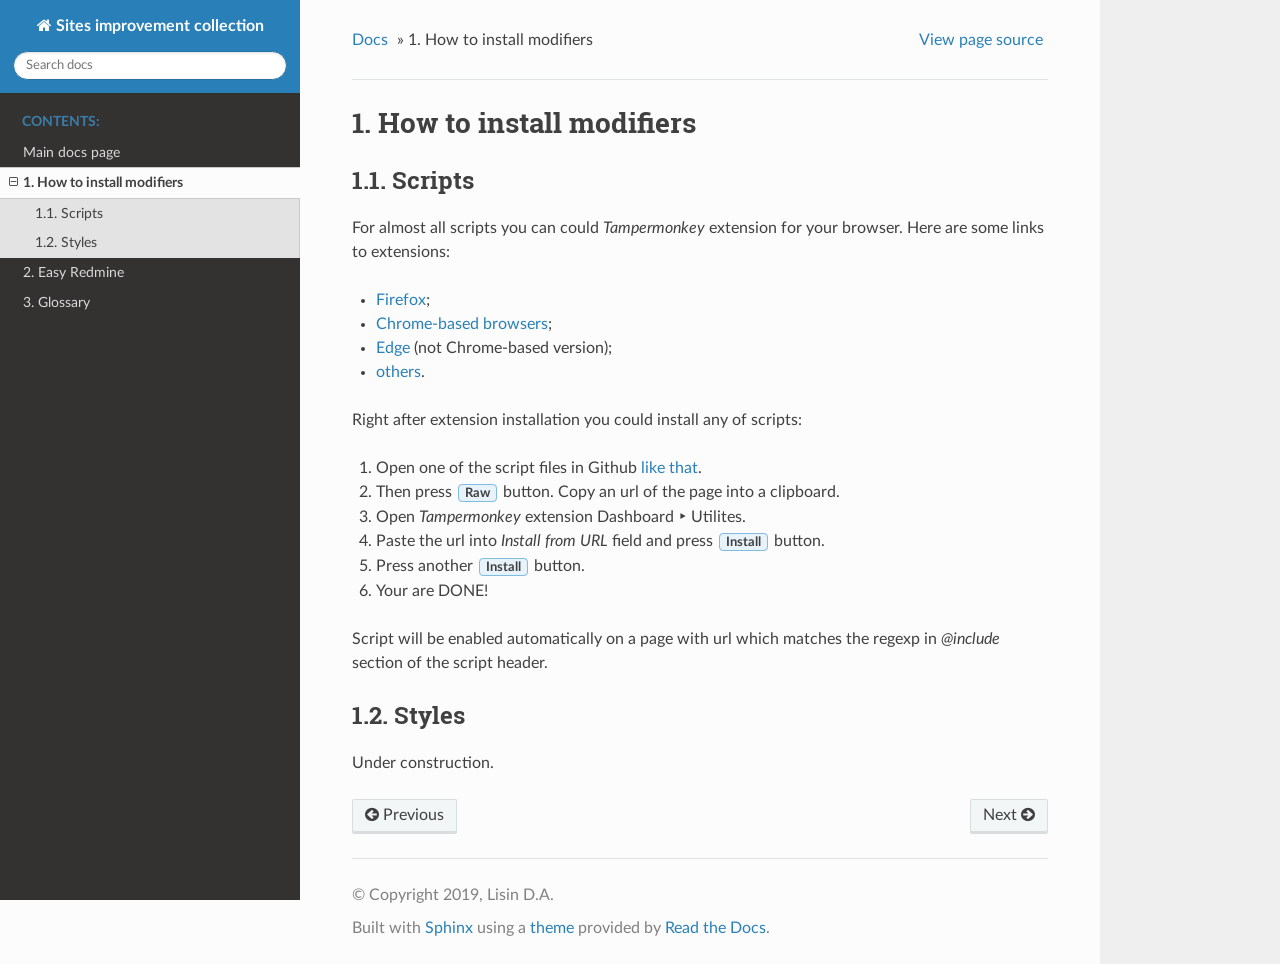
==== commit 3b737dcb: "IMPR: [doc] Add about a scripts installation" ====
--- a/docs/how_to/index.html
+++ b/docs/how_to/index.html
@@ -90,6 +90,7 @@
 <li class="toctree-l1"><a class="reference internal" href="../index.html">Main docs page</a></li>
 <li class="toctree-l1 current"><a class="current reference internal" href="#">1. How to install modifiers</a><ul>
 <li class="toctree-l2"><a class="reference internal" href="#scripts">1.1. Scripts</a></li>
+<li class="toctree-l2"><a class="reference internal" href="#styles">1.2. Styles</a></li>
 </ul>
 </li>
 <li class="toctree-l1"><a class="reference internal" href="../easy_redmine/index.html">2. Easy Redmine</a></li>
@@ -162,7 +163,7 @@
 <h1>1. How to install modifiers<a class="headerlink" href="#how-to-install-modifiers" title="Permalink to this headline">¶</a></h1>
 <div class="section" id="scripts">
 <h2>1.1. Scripts<a class="headerlink" href="#scripts" title="Permalink to this headline">¶</a></h2>
-<p>For almost all scripts you can use <em class="extension">Tampermonkey</em> extension for
+<p>For almost all scripts you can could <em class="extension">Tampermonkey</em> extension for
 your browser. Here are some links to extensions:</p>
 <ul class="simple">
 <li><p><a class="reference external" href="https://www.tampermonkey.net/?ext=dhdg&amp;browser=firefox">Firefox</a>;</p></li>
@@ -170,6 +171,23 @@
 <li><p><a class="reference external" href="https://www.tampermonkey.net/?ext=dhdg&amp;browser=edge">Edge</a>  (not Chrome-based version);</p></li>
 <li><p><a class="reference external" href="https://www.tampermonkey.net/index.php?ext=dhdg&amp;browser=safari">others</a>.</p></li>
 </ul>
+<p>Right after extension installation you could install any of scripts:</p>
+<ol class="arabic simple">
+<li><p>Open one of the script files in Github <a class="reference external" href="https://github.com/mrdimfox/sites_improvers_collection/blob/master/tampermonkey/easy_redmine/easy_redmine_toc.js">like that</a>.</p></li>
+<li><p>Then press <span class="guilabel">Raw</span> button. Copy an url of the page into a clipboard.</p></li>
+<li><p>Open <em class="extension">Tampermonkey</em> extension <span class="menuselection">Dashboard ‣
+Utilites</span>.</p></li>
+<li><p>Paste the url into <em>Install from URL</em> field and press <span class="guilabel">Install</span>
+button.</p></li>
+<li><p>Press another <span class="guilabel">Install</span> button.</p></li>
+<li><p>Your are DONE!</p></li>
+</ol>
+<p>Script will be enabled automatically on a page with url which matches
+the regexp in <cite>&#64;include</cite> section of the script header.</p>
+</div>
+<div class="section" id="styles">
+<h2>1.2. Styles<a class="headerlink" href="#styles" title="Permalink to this headline">¶</a></h2>
+<p>Under construction.</p>
 </div>
 </div>
 
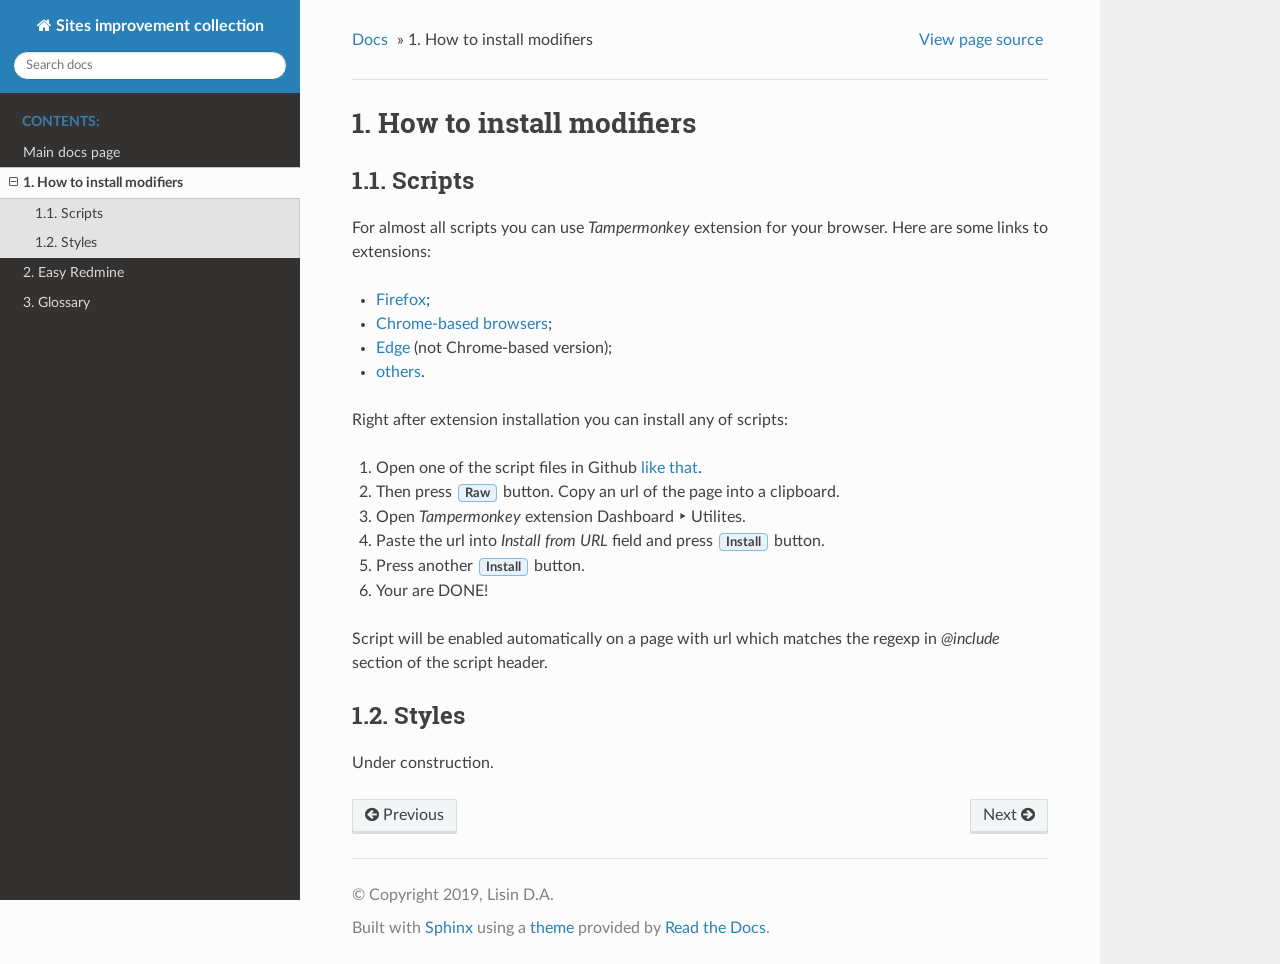
==== commit aa3db44f: "FIX: [doc] Some typos and grammar stuff" ====
--- a/docs/how_to/index.html
+++ b/docs/how_to/index.html
@@ -163,15 +163,15 @@
 <h1>1. How to install modifiers<a class="headerlink" href="#how-to-install-modifiers" title="Permalink to this headline">¶</a></h1>
 <div class="section" id="scripts">
 <h2>1.1. Scripts<a class="headerlink" href="#scripts" title="Permalink to this headline">¶</a></h2>
-<p>For almost all scripts you can could <em class="extension">Tampermonkey</em> extension for
-your browser. Here are some links to extensions:</p>
+<p>For almost all scripts you can use <em class="extension">Tampermonkey</em> extension
+for your browser. Here are some links to extensions:</p>
 <ul class="simple">
 <li><p><a class="reference external" href="https://www.tampermonkey.net/?ext=dhdg&amp;browser=firefox">Firefox</a>;</p></li>
 <li><p><a class="reference external" href="https://www.tampermonkey.net/?ext=dhdg&amp;browser=chrome">Chrome-based browsers</a>;</p></li>
 <li><p><a class="reference external" href="https://www.tampermonkey.net/?ext=dhdg&amp;browser=edge">Edge</a>  (not Chrome-based version);</p></li>
 <li><p><a class="reference external" href="https://www.tampermonkey.net/index.php?ext=dhdg&amp;browser=safari">others</a>.</p></li>
 </ul>
-<p>Right after extension installation you could install any of scripts:</p>
+<p>Right after extension installation you can install any of scripts:</p>
 <ol class="arabic simple">
 <li><p>Open one of the script files in Github <a class="reference external" href="https://github.com/mrdimfox/sites_improvers_collection/blob/master/tampermonkey/easy_redmine/easy_redmine_toc.js">like that</a>.</p></li>
 <li><p>Then press <span class="guilabel">Raw</span> button. Copy an url of the page into a clipboard.</p></li>
